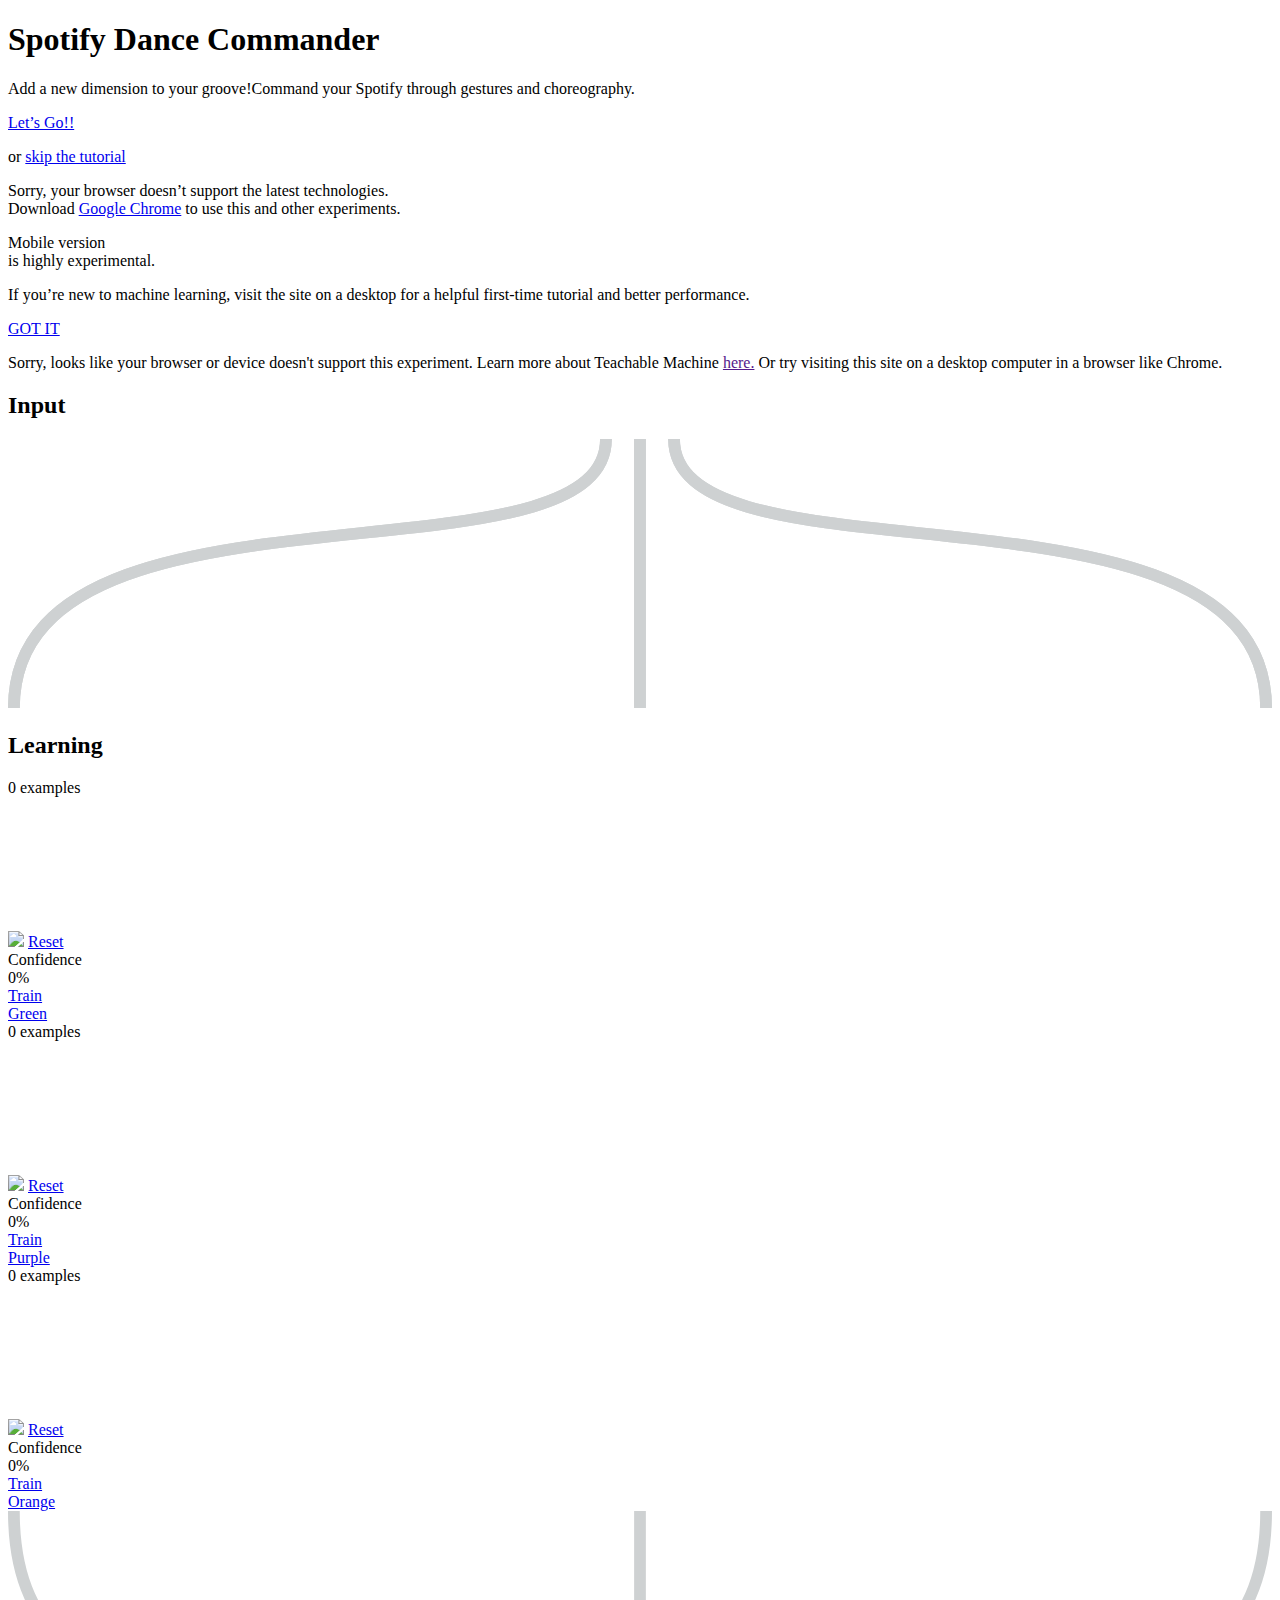
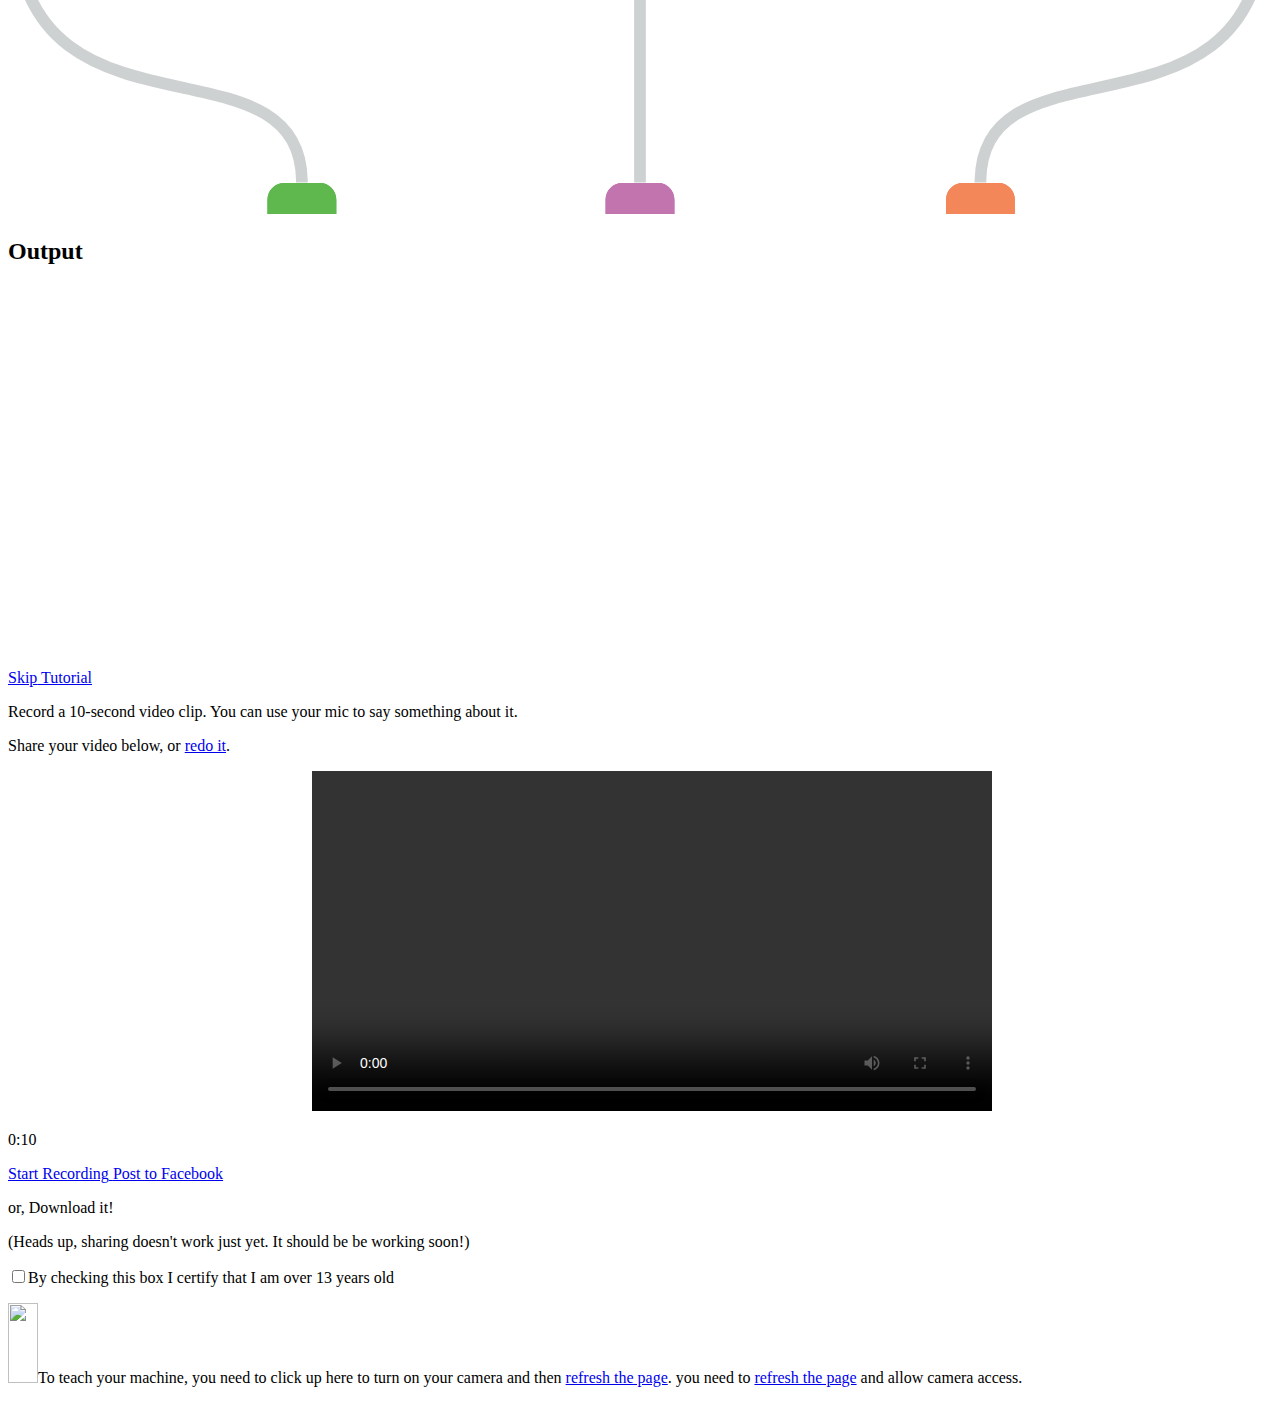
==== index.html @ 82f161bc "Update title" ====
<!DOCTYPE html>
<html lang="en">
<head>
    <title>Spotify Dance Commander</title>
    <meta charset="UTF-8">
    <link rel="shortcut icon" type="image/x-icon" href="assets/static/favicon/favicon.ico" />
    <link rel="apple-touch-icon-precomposed" href="assets/static/favicon/favicon-152.png">
    <link rel="shortcut icon" sizes="192x192" href="assets/static/favicon/favicon-192.png">

    <meta name="mobile-web-app-capable" content="yes">
    <meta name="apple-mobile-web-app-capable" content="yes">
    <meta name="apple-mobile-web-app-status-bar-style" content="default">

    <meta name="fb:app_id" content="1442525379177526" />
    <meta property="og:title" content="Teachable Machine" />
    <meta property="og:type" content="website" />
    <meta property="og:url" content="https://teachablemachine.withgoogle.com/" />
    <meta property="og:image" content="https://teachablemachine.withgoogle.com/assets/static/share-image.jpg" />
    <meta property="og:description" content="Teachable Machine: Explore machine learning, live in your browser." />

    <meta name="twitter:card" content="summary_large_image" />
    <meta name="twitter:site" content="@google" />
    <meta name="twitter:title" content="Teachable Machine" />
    <meta name="twitter:description" content="Teachable Machine: Explore machine learning, live in your browser." />
    <meta name="twitter:image" content="https://teachablemachine.withgoogle.com/assets/static/share-image.jpg" />

    <meta itemprop="name" content="Teachable Machine">
    <meta itemprop="description" content="Teachable Machine: Explore machine learning, live in your browser.">
    <meta itemprop="image" content="/assets/static/share-image.jpg">


    <meta name="viewport" content="width=device-width, initial-scale=1">
    <link href="https://fonts.googleapis.com/css?family=Caveat:700|Poppins:400,500,600,700" rel="stylesheet">
    <link href="style.css" rel="stylesheet">
    <script src="bundle.js"></script>
</head>
<body class="no-scroll">
    <div class="wrapper">
        <div class="intro">
            <div class="intro__inner">
                <h1 class="intro__title">Spotify Dance Commander</h1>
                    <span class="intro__content-desktop">
                        <p class="intro__text">Add a new dimension to your groove!<span class="intro__text-break"></span>Command your Spotify through gestures and choreography.</p>
                        <div class="intro__cta">
                            <a href="#" class="button button--large button--color-blue" id="start-tutorial-button">
                                <span class="button__content">
                                    <span class="icon icon--speaker">
                                    </span>
                                    Let’s Go!!
                                </span>
                            </a>
                            <p class="wizard__launch-skip-paragraph">or <a href="#" class="link wizard__launch-skip" id="skip-tutorial-button">skip the tutorial</a></p>
                            <p class="wizard__browser-warning">Sorry, your browser doesn’t support the latest technologies. <br>Download <a class="link" href="https://www.google.com/chrome/browser/desktop/index.html" target="_blank">Google Chrome</a> to use this and other experiments.</p>
                        </div>
                    </span>
                    <span class="intro__content-mobile" id="is-compatible">
                        <p class="font__weight--semi-bold intro__content-mobile-header">Mobile version <br>is highly experimental.</p>
                        <p class="intro__content-mobile-body">If you’re new to machine learning, visit the site on a desktop for a helpful first-time tutorial and better performance.</p>
                        <p class="intro__content-mobile-ok">
                            <a href="#" class="link font__weight--semi-bold intro__content-mobile-ok-link"
                            id="skip-tutorial-button-mobile">GOT IT</a>
                        </p>
                    </span>
                    <span class="intro__content-mobile-incompatible" id="is-not-compatible">
                        Sorry, looks like your browser or device doesn't support this experiment. Learn more about
                        Teachable Machine <a href="" class="link">here.</a> Or try visiting this site on a desktop
                        computer in a
                        browser like Chrome.
                    </span>
                </div>
                </div>
                <div class="machine" id="machine">
                    <div class="machine__sections">
                        <div id="input-section" class="section section--disabled input section--input">
                            <h2 class="section__title"><span>Input</span></h2>
                            <div class="section__container">
                                <div class="input__media"></div>
                                <a href="" class="input__media__flip" id="input__media__flip"></a>
                            </div>
                        </div>
                        <div class="wires wires--disabled wires--left">
                            <?xml version="1.0" encoding="utf-8"?>
                            <!-- Generator: Adobe Illustrator 19.2.0, SVG Export Plug-In . SVG Version: 6.00 Build 0)  -->
                            <svg version="1.1" class="wires-svg" id="Layer_1" xmlns="http://www.w3.org/2000/svg" xmlns:xlink="http://www.w3.org/1999/xlink" x="0px" y="0px" viewBox="0 0 323 68.8" style="enable-background:new 0 0 323 68.8;" xml:space="preserve">
                                <style type="text/css">
                                .st0{fill:none;stroke-miterlimit:10;}
                            </style>
                            <path class="st0 wire-base-green" d="M152.8,0c0,39.8-151.3,5.1-151.3,68.8"/>
                            <path class="st0 wire-base-purple" d="M170.2,0c0,39.8,151.3,5.1,151.3,68.8"/>
                            <line class="st0 wire-base-orange" x1="161.5" y1="0" x2="161.5" y2="68.8"/>
                            <path class="st0 wire-green" d="M152.8,0c0,39.8-151.3,5.1-151.3,68.8"/>
                            <path class="st0 wire-purple" d="M170.2,0c0,39.8,151.3,5.1,151.3,68.8"/>
                            <line class="st0 wire-orange" x1="161.5" y1="0" x2="161.5" y2="68.8"/>
                        </svg>
                    </div>
                    <div id="learning-section" class="section learning section--learning">
                        <a href="#" id="learning-condensed-button" class="learning-condensed-button">
                            <span class="arrow-line"></span>
                            <span class="arrow-line"></span>
                            <span class="arrow-line"></span>
                            <span class="arrow-line"></span>
                        </a>
                        <h2 class="section__title section__title--learning"><span>Learning</span></h2>
                        <div class="section__container">
                            <div id="green" class="learning__class learning__class--disabled learning__class--green">
                                <div class="examples">
                                    <div class="machine__status examples__status"><span class="examples__counter">0</span> examples</div>
                                    <div class="examples__wrapper">
                                        <img src="assets/close.svg" class="examples__close-icon">
                                        <a href="#" class="link link--reset">Reset</a>
                                        <canvas class="examples__viewer"></canvas>
                                    </div>
                                </div>
                                <div class="learning__class-column">
                                    <div class="confidence">
                                        <div class="machine__status confidence__status">Confidence</div>
                                        <div class="machine__meter">
                                            <div class="machine__value machine__value--color-green">
                                                <div class="machine__percentage machine__percentage--white">0%</div>
                                            </div>
                                        </div>
                                    </div>
                                    <a href="#" class="button button--record button--color-green"><span class="button__content button__content--small">Train <br>Green</span></a>
                                </div>
                            </div>
                            <div id="purple" class="learning__class learning__class--disabled learning__class--purple">
                                <div class="examples">
                                    <div class="machine__status examples__status"><span class="examples__counter">0</span> examples</div>
                                    <div class="examples__wrapper">
                                        <img src="assets/close.svg" class="examples__close-icon">
                                        <a href="#" class="link link--reset">Reset</a>
                                        <canvas class="examples__viewer"></canvas>
                                    </div>
                                </div>
                                <div class="learning__class-column">
                                    <div class="confidence">
                                        <div class="machine__status confidence__status">Confidence</div>
                                        <div class="machine__meter">
                                            <div class="machine__value machine__value--color-purple">
                                                <div class="machine__percentage machine__percentage--white">0%</div>
                                            </div>
                                        </div>
                                    </div>
                                    <a href="#" class="button button--record button--color-purple"><span class="button__content button__content--small">Train <br>Purple</span></a>
                                </div>
                            </div>
                            <div id="orange" class="learning__class learning__class--disabled learning__class--orange">
                                <div class="examples">
                                    <div class="machine__status examples__status"><span class="examples__counter">0</span> examples</div>
                                    <div class="examples__wrapper">
                                        <img src="assets/close.svg" class="examples__close-icon">
                                        <a href="#" class="link link--reset">Reset</a>
                                        <canvas class="examples__viewer"></canvas>
                                    </div>
                                </div>
                                <div class="learning__class-column">
                                    <div class="confidence">
                                        <div class="machine__status confidence__status">Confidence</div>
                                        <div class="machine__meter">
                                            <div class="machine__value machine__value--color-orange">
                                                <div class="machine__percentage machine__percentage--white">0%</div>
                                            </div>
                                        </div>
                                    </div>
                                    <a href="#" class="button button--record button--color-orange"><span class="button__content button__content--small">Train <br>Orange</span></a>
                                </div>
                            </div>
                        </div>
                    </div>
                    <div class="wires wires--disabled wires--right">
                        <?xml version="1.0" encoding="utf-8"?>
                        <!-- Generator: Adobe Illustrator 19.2.0, SVG Export Plug-In . SVG Version: 6.00 Build 0)  -->
                        <svg version="1.1" class="wires-svg" id="Layer_1" xmlns="http://www.w3.org/2000/svg"
                        xmlns:xlink="http://www.w3.org/1999/xlink" x="0px" y="0px"
                        viewBox="0 0 323 77.6" style="enable-background:new 0 0 323 77.6;" xml:space="preserve">
                        <filter id="blur-filter" x="-2" y="-2" width="100" height="100">
                          <feGaussianBlur in="SourceGraphic" stdDeviation="3" />
                      </filter>
                      <style type="text/css">
                      .st0{fill:none;stroke:#CED1D2;stroke-width:3;stroke-miterlimit:10;}
                      .st1{fill:#F38759;}
                      .st2{fill:#C174AE;}
                      .st3{fill:#5EB84E;}
                  </style>
                  <path class="st0 wire--right-green" d="M75.1,69.4C75.1,29.3,1.5,64.2,1.5,0"/>
                  <line class="st0 wire--right-purple" x1="161.5" y1="69.4" x2="161.5" y2="0"/>
                  <path class="st0 wire--right-orange" d="M248.5,69.4c0-40.1,73-5.2,73-69.4"/>
                  <path class="st3 wire--right-bulb-green" d="M83.9,73.8v3.8H66.3v-3.8c0-2.4,1.9-4.3,4.3-4.3h9C82,69.4,83.9,71.4,83.9,73.8z"/>
                  <path class="st2 wire--right-bulb-purple" d="M170.3,73.8v3.8h-17.6v-3.8c0-2.4,1.9-4.3,4.3-4.3h9C168.4,69.4,170.3,71.4,170.3,73.8z"/>
                  <path class="st1 wire--right-bulb-orange" d="M257.3,73.8v3.8h-17.6v-3.8c0-2.4,1.9-4.3,4.3-4.3h9C255.4,69.4,257.3,71.4,257.3,73.8z"/>
                  <path class="st3 wire--right-bulb-green-glow" d="M83.9,73.8v3.8H66.3v-3.8c0-2.4,1.9-4.3,4.3-4.3h9C82,69.4,83.9,71.4,83.9,73.8z"/>
                  <path class="st2 wire--right-bulb-orange-glow" d="M170.3,73.8v3.8h-17.6v-3.8c0-2.4,1.9-4.3,4.3-4.3h9C168.4,69.4,170.3,71.4,170.3,73.8z"/>
                  <path class="st1 wire--right-bulb-purple-glow" d="M257.3,73.8v3.8h-17.6v-3.8c0-2.4,1.9-4.3,4.3-4.3h9C255.4,69.4,257.3,71.4,257.3,73.8z"/>
              </svg>
          </div>
          <div id="output-section" class="section section--disabled output section--output">
            <h2 class="section__title"><span>Output</span></h2>
            <div class="section__container">
                <div id="output">
                    <iframe id="spotify-widget" src="https://open.spotify.com/embed?uri=spotify:track:6OGRM4MAOlyOdhHuX0OJ6P" width="100%" height="380" frameborder="0" allowtransparency="true"></iframe>
                </div>
                <div class="output__controls" style="display:none;">
                    <div class="output__selector-wrapper">
                        <!-- <div id="GIFOutput" class="output_selector__option output_selector__option--selected">GIF</div> -->
                        <div id="SoundOutput" class="output_selector__option output_selector__option--selected">Sound</div>
                        <!-- <div id="SpeechOutput" class="output_selector__option">Speech</div> -->
                    </div>
                </div>
                <div class="divider output__divider" style="display:none;"></div>
                <div id="output-player" class="output__player" style="display:none;"></div>
            </div>
        </div>
    </div>
</div>
<div class="wizard__wrapper">
    <div class="wizard" id="wizard">
        <div class="wizard__inner">
            <a href="#" class="wizard__sound-button">
                <div class="wizard__sound-icon wizard__sound-icon--on"></div>
            </a>
            <div class="wizard__text">
                <div class="wizard__text-inner"></div>
                <div class="wizard__timer">
                    <div class="wizard__timer-fill"></div>
                </div>
            </div>
            <a href="#" class="wizard__skip-button">Skip<span> Tutorial</span></a>
        </div>
    </div>
</div>
<div class="recording" id="recording">
    <div class="close-container" id="close__button">
        <div class="close__button"></div>
    </div>
    <div class="recording__inner">
        <p class="message" id="message">Record a 10-second video clip. You can use your mic to say something about it.</p>
        <p class="restart" id="message-alt">Share your video below, or <a href="#" class="restart" id="restart">redo it</a>.</p>
        <canvas id="recording__canvas" class="recording__canvas"></canvas>
        <video id="recording__video" width="680" height="340" autoplay loop controls></video>
        <p class="record__timer" id="record__timer">0:10</p>
        <div class="button-container">
            <a href="#" class="button button--color-orange recording-start__button recording-start__button--disabled" id="recording__start-button">
                <span class="button__content">
                    <span id="icon--record" class="icon icon--record"></span>
                    <span id="icon--stop" class="icon icon--stop"> </span>
                    <span id="recording__start-text">Start Recording</span>
                </span>
            </a>
            <a href="#" class="button button--color-facebook recording-share__button" id="recording__share-button">
                <span class="button__content">
                    <span id="icon--share" class="icon icon--share"></span>Post to Facebook
                </span>
            </a>
            <p class="recording-download-container"><span id="pre-download-message">or, </span><a
                    id="recording__download"
                                                                         class="recording__download">Download it!</a></p>
            <p id="sharing-notice" class="sharing-notice">(Heads up, sharing doesn't work just yet. It should be be working soon!)</p>
            <div id="recording__legal">
                <label><input id="recording__checkbox" type="checkbox">By checking this box I certify that I am over 13 years old</label>
            </div>
        </div>
    </div>
</div>
<p id="input__media__activate" class="input__media__activate">
    <img src="./assets/arrows/arrow-4.svg" width="30" height="80">To teach your machine,
    <span class="input__media__activate--desktop"> you need to click up here to turn on your camera and then <a href="#">refresh the page</a>.</span>
    <span class="input__media__activate--mobile"> you need to <a href="#">refresh the page</a> and allow camera access.</span>
</p>
</div>
<script async src="https://www.googletagmanager.com/gtag/js?id=UA-107306747-1"></script>
<script> window.dataLayer = window.dataLayer || []; function gtag(){dataLayer.push(arguments)}; gtag('js', new Date()); gtag('config', 'UA-107306747-1'); </script>
<script type="text/javascript">

    function getAndroidVersion() {
        var ua = (navigator.userAgent).toLowerCase();
        var match = ua.match(/android\s([0-9\.]*)/);
        return match ? parseInt(match[1], 10) : false;
    }

    if (
        (navigator.userAgent.indexOf('MSIE') > -1) ||
        (navigator.userAgent.indexOf('Trident') > -1) ||
        (navigator.userAgent.indexOf('Edge') > -1)||
        !(
            typeof document.querySelector('.wizard__browser-warning').classList === 'object' &&
            typeof document.querySelector('.wizard__browser-warning').classList.forEach === 'function'
        )) {
        document.querySelector('.wizard__browser-warning').style.display = 'block';
    document.querySelector('.wizard__launch-skip-paragraph').style.display = 'none';
    document.getElementById('start-tutorial-button').style.display = 'none';
    document.getElementById('is-compatible').style.display = 'none';
}
if (/(android|bb\d+|meego).+mobile|avantgo|bada\/|blackberry|blazer|compal|elaine|fennec|hiptop|iemobile|ip(hone|od)|ipad|iris|kindle|Android|Silk|lge |maemo|midp|mmp|netfront|opera m(ob|in)i|palm( os)?|phone|p(ixi|re)\/|plucker|pocket|psp|series(4|6)0|symbian|treo|up\.(browser|link)|vodafone|wap|windows (ce|phone)|xda|xiino/i.test(navigator.userAgent)
    || /1207|6310|6590|3gso|4thp|50[1-6]i|770s|802s|a wa|abac|ac(er|oo|s\-)|ai(ko|rn)|al(av|ca|co)|amoi|an(ex|ny|yw)|aptu|ar(ch|go)|as(te|us)|attw|au(di|\-m|r |s )|avan|be(ck|ll|nq)|bi(lb|rd)|bl(ac|az)|br(e|v)w|bumb|bw\-(n|u)|c55\/|capi|ccwa|cdm\-|cell|chtm|cldc|cmd\-|co(mp|nd)|craw|da(it|ll|ng)|dbte|dc\-s|devi|dica|dmob|do(c|p)o|ds(12|\-d)|el(49|ai)|em(l2|ul)|er(ic|k0)|esl8|ez([4-7]0|os|wa|ze)|fetc|fly(\-|_)|g1 u|g560|gene|gf\-5|g\-mo|go(\.w|od)|gr(ad|un)|haie|hcit|hd\-(m|p|t)|hei\-|hi(pt|ta)|hp( i|ip)|hs\-c|ht(c(\-| |_|a|g|p|s|t)|tp)|hu(aw|tc)|i\-(20|go|ma)|i230|iac( |\-|\/)|ibro|idea|ig01|ikom|im1k|inno|ipaq|iris|ja(t|v)a|jbro|jemu|jigs|kddi|keji|kgt( |\/)|klon|kpt |kwc\-|kyo(c|k)|le(no|xi)|lg( g|\/(k|l|u)|50|54|\-[a-w])|libw|lynx|m1\-w|m3ga|m50\/|ma(te|ui|xo)|mc(01|21|ca)|m\-cr|me(rc|ri)|mi(o8|oa|ts)|mmef|mo(01|02|bi|de|do|t(\-| |o|v)|zz)|mt(50|p1|v )|mwbp|mywa|n10[0-2]|n20[2-3]|n30(0|2)|n50(0|2|5)|n7(0(0|1)|10)|ne((c|m)\-|on|tf|wf|wg|wt)|nok(6|i)|nzph|o2im|op(ti|wv)|oran|owg1|p800|pan(a|d|t)|pdxg|pg(13|\-([1-8]|c))|phil|pire|pl(ay|uc)|pn\-2|po(ck|rt|se)|prox|psio|pt\-g|qa\-a|qc(07|12|21|32|60|\-[2-7]|i\-)|qtek|r380|r600|raks|rim9|ro(ve|zo)|s55\/|sa(ge|ma|mm|ms|ny|va)|sc(01|h\-|oo|p\-)|sdk\/|se(c(\-|0|1)|47|mc|nd|ri)|sgh\-|shar|sie(\-|m)|sk\-0|sl(45|id)|sm(al|ar|b3|it|t5)|so(ft|ny)|sp(01|h\-|v\-|v )|sy(01|mb)|t2(18|50)|t6(00|10|18)|ta(gt|lk)|tcl\-|tdg\-|tel(i|m)|tim\-|t\-mo|to(pl|sh)|ts(70|m\-|m3|m5)|tx\-9|up(\.b|g1|si)|utst|v400|v750|veri|vi(rg|te)|vk(40|5[0-3]|\-v)|vm40|voda|vulc|vx(52|53|60|61|70|80|81|83|85|98)|w3c(\-| )|webc|whit|wi(g |nc|nw)|wmlb|wonu|x700|yas\-|your|zeto|zte\-/i.test(navigator.userAgent.substr(0,4))) {

    if (!navigator.mediaDevices || !navigator.mediaDevices.getUserMedia ||
        (getAndroidVersion() && getAndroidVersion() < 7)) {
        document.getElementById('is-not-compatible').style.display = 'block';
        document.getElementById('is-compatible').style.display = 'none';
    }
}
</script>
</body>
</html>
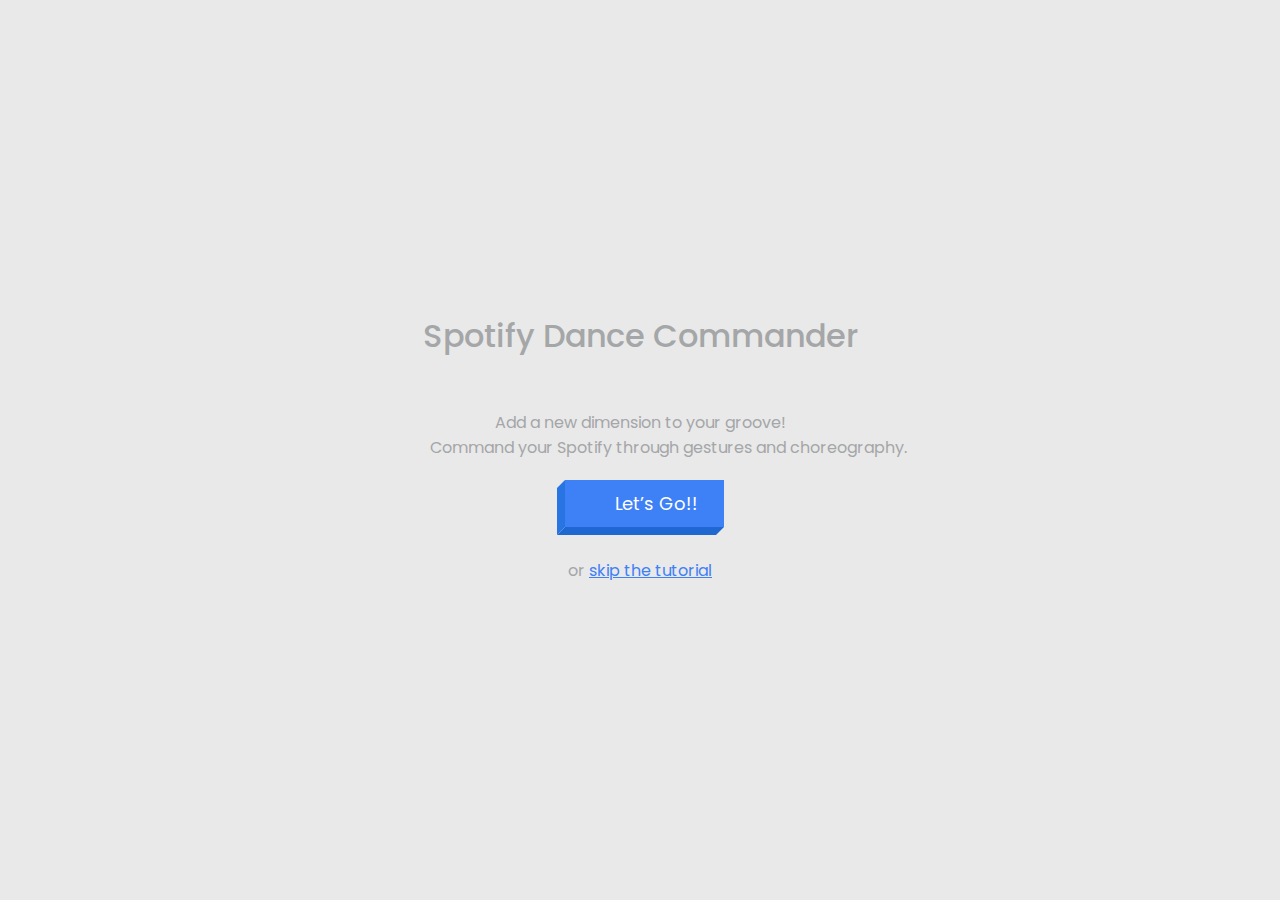
==== commit 18accf60: "Update Build" ====
--- a/index.html
+++ b/index.html
@@ -1,7 +1,7 @@
 <!DOCTYPE html>
 <html lang="en">
 <head>
-    <title>Spotify Dance Commander</title>
+    <title>Teachable Machine</title>
     <meta charset="UTF-8">
     <link rel="shortcut icon" type="image/x-icon" href="assets/static/favicon/favicon.ico" />
     <link rel="apple-touch-icon-precomposed" href="assets/static/favicon/favicon-152.png">
@@ -267,6 +267,132 @@
     <span class="input__media__activate--mobile"> you need to <a href="#">refresh the page</a> and allow camera access.</span>
 </p>
 </div>
+<script src="https://sdk.scdn.co/spotify-player.js"></script>
+<script>
+    const Player = {
+
+        // Authentication
+        player: {},
+
+        sendToLogin: () => {
+            const client_id    = "766a0e7ad95b445fbccb5b961c4e3877";
+            const redirect_uri = "https://spotiauth.localtunnel.me" 
+        
+            const scopes = "streaming user-read-birthdate " + 
+                            "user-read-email user-read-private " +
+                            "user-modify-playback-state"
+            const authUrl = [
+                "https://accounts.spotify.com/authorize",
+                `?client_id=${client_id}`,
+                `&redirect_uri=${redirect_uri}`,
+                `&scope=${scopes.replace(" ", "%20")}`,
+                "&response_type=token",
+                "&show_dialog=true"
+                ].join('')
+            
+            if(!localStorage.getItem('spotify_access_token')) {
+                window.location = authUrl
+            }
+        },
+
+        initialize: () => {
+            console.log('initialize called')
+            const access_token = Player.getAccessToken()
+            if(access_token) {
+                Player.player = new Spotify.Player({
+                    name: "My Player",
+                    getOAuthToken: function (callback) {
+                        // Run code to get a fresh access token
+                        const access_token = Player.getAccessToken()
+                        
+                        if (access_token) {
+                            console.log('Access token used in callback:', access_token)
+                            callback(access_token);
+                        }
+                    },
+                    volume: 0.5
+                })
+
+                // Error handling
+                Player.player.on("initialization_error", (e) => {
+                    console.error("Initialization Error", e.message);
+                });
+
+                Player.player.on("authentication_error", (e) => {
+                    console.error("Authentication Error", e.message);
+                });
+
+                Player.player.on("account_error", (e) => {
+                    console.error("Account Error", e.message);
+                });
+
+                Player.player.on("playback_error", (e) => {
+                    console.error("Playback Error", e.message);
+                });
+
+                // Make our player go live
+                Player.player.connect();
+
+                // Run our internal method of when the player has connected
+                Player.player.on("ready", (data) => { console.log('ready'); Player.player.resume(); })
+            }
+        },
+
+        extractAccessTokenFromQuery: () => {
+            let hashExists = window.location.hash.length > 0
+            let hash = window.location.hash
+                .substring(1)
+                .split('&')
+                .reduce((initial, item) => {
+                    if (item) {
+                        const parts = item.split('=');
+                        initial[parts[0]] = decodeURIComponent(parts[1]);
+                    }
+                    return initial;
+                }, {})
+            
+            if(hashExists) {
+                // Let us know when the access token expires
+                setTimeout(() => {
+                    localStorage.removeItem('spotify_access_token')
+                    if (window.onSpotifyUserSessionExpires) {
+                        window.onSpotifyUserSessionExpires()
+                    }
+                }, hash.expires_in * 1000)
+                return hash.access_token
+            }
+            else {
+                return null
+            }    
+        },
+
+        getAccessToken: () => {
+            console.log('getAccessToken called')
+            let access_token = localStorage.getItem('spotify_access_token')
+            if(access_token) {
+                console.log('Access token exists: ', access_token)
+                return access_token
+            }
+            else {
+                access_token = Player.extractAccessTokenFromQuery()
+                if(access_token) {
+                    console.log('Coming back from callback with this token: ', access_token)
+                    localStorage.setItem('spotify_access_token', access_token)
+                    return access_token
+                }
+                else {
+                    console.log('Getting new access token from Spotify...')
+                    Player.sendToLogin()
+                }
+            }
+        }
+    }
+
+    window.onSpotifyWebPlaybackSDKReady = Player.initialize
+    window.onSpotifyUserSessionExpires = () => {
+        Player.player.disconnect()
+    }
+</script>
 <script async src="https://www.googletagmanager.com/gtag/js?id=UA-107306747-1"></script>
 <script> window.dataLayer = window.dataLayer || []; function gtag(){dataLayer.push(arguments)}; gtag('js', new Date()); gtag('config', 'UA-107306747-1'); </script>
 <script type="text/javascript">
--- a/style.css
+++ b/style.css
@@ -0,0 +1 @@
+.font__weight--regular,html,body,input{font-weight:400}.font__weight--medium,h1,h2,h3,h4{font-weight:500}.font__weight--semi-bold{font-weight:600}.font__weight--bold,.faq__question{font-weight:700}.font__size--xsmall{font-size:11px}.font__size--small,.button__content--small,.machine,.section__title,.button--record,.gif__viewer,.gif__search-input,.output__sound-search-input,.output__sound-search-result,.output__sound-input,.output__speech-input{font-size:14px}.font__size--normal,html,body,input,.intro__inner,.faq,.faq__question,.wizard__text{font-size:16px}.font__size--large,.button,.output__selector-wrapper{font-size:18px}.font__size--xlarge,.button__content--large{font-size:24px}.font__size--xxlarge{font-size:30px}.uppercase,.section__title,.button--record,.machine__status{text-transform:uppercase}html,body,input{font-family:'Poppins',sans-serif;}h1,h2,h3,h4{margin:0;}.icon{display:inline-block;width:14px;height:14px;position:relative;top:2px;margin-right:5px;background-size:contain;background-position:center center;background-repeat:no-repeat}.icon--mic{background-image:url("assets/mic-icon.svg")}.icon--cam{background-image:url("assets/cam-icon.svg")}.icon--record{background-image:url("assets/outputs/record-icon.svg")}.icon--stop{background-image:url("assets/outputs/stop-icon.svg")}.icon--share{background-image:url("assets/sharing-facebook.svg")}.icon--recorder{background-image:url("assets/outputs/recorder-icon.svg")}.icon--speaker{background-image:url("assets/speaker-icon.svg");background-position-y:100%;background-size:100%}.icon--large{width:24px;height:24px;top:5px}.icon--facebook{position:absolute;width:18px;height:24px;bottom:0;right:0;display:inline-block;background-image:url("assets/sharing-facebook.svg");background-size:contain;background-repeat:no-repeat}.icon--twitter{position:absolute;width:28px;height:30px;left:0;top:0;display:inline-block;background-image:url("assets/sharing-twitter.svg");background-size:20px;background-repeat:no-repeat;background-position:center center}.button{display:inline-block;text-decoration:none;text-align:center;color:#fff;margin:0;}.button--disabled{pointer-events:none;-webkit-filter:grayscale(100%);opacity:.3}.button-set{height:48px;width:100%;text-align:left}.button__toggle{position:relative;width:50%}.button__toggle:first-of-type{z-index:2}.button__toggle:last-of-type{margin-left:-12px}.button__content{padding-left:20px;padding-right:20px}.button__content--small{width:36px;height:36px;}.button__mask{position:relative;overflow:hidden;width:100%;height:100%}.button__label{position:absolute;}.button__label br{display:none}.front-face{transition:fill .1s ease-out;fill:#cfd1d2}.left-face{transition:fill .1s ease-out;fill:#babcbe}.bottom-face{transition:fill .1s ease-out;fill:#a5a7aa}.front-face--blue,.button__toggle--selected .front-face{fill:#3e80f6}.left-face--blue,.button__toggle--selected .left-face{fill:#2874e2}.bottom-face--blue,.button__toggle--selected .bottom-face{fill:#2068d1}.front-face--grey{fill:#cfd1d2}.left-face--grey{fill:#babcbe}.bottom-face--grey{fill:#a5a7aa}.front-face--neutral{fill:#a4a6a9}.left-face--neutral{fill:#909295}.bottom-face--neutral{fill:#808082}.front-face--green{fill:#2baa5e}.left-face--green{fill:#249b54}.bottom-face--green{fill:#1a8741}.front-face--purple{fill:#c95ac5}.left-face--purple{fill:#b74eb7}.bottom-face--purple{fill:#a53fa5}.front-face--orange{fill:#dd4d31}.left-face--orange{fill:#cc402e}.bottom-face--orange{fill:#bf3025}.front-face--facebook{fill:#0066a8}.left-face--facebook{fill:#0080c4}.bottom-face--facebook{fill:#004a75}.front-face--twitter{fill:#00abe0}.left-face--twitter{fill:#89d9f7}.bottom-face--twitter{fill:#0080ab}.recording-share__button .button__label,.recording-start__button .button__label{top:8px !important}@media screen and (max-width:900px){.button__label br{display:block}.button__content--small{position:relative;top:-6px}.button__color-title{position:relative;top:-36px;display:block;pointer-events:none}}.link{color:#3e80f6;text-decoration:underline}.link__icon{height:50px;vertical-align:middle;padding-right:10px}.link__text{color:#3e80f6;display:inline-block;text-decoration:underline}.link--grey{color:rgba(0,0,0,0.2)}.link:hover .link__text{text-decoration:none}.link:hover{text-decoration:none}*{box-sizing:border-box}.hidden-text{visibility:hidden;position:absolute}body{margin:0;background:#fff;color:#a4a6a8;user-select:none}body.no-scroll{width:100%;height:100%;overflow:hidden}.intro{background:#e9e9e9;position:fixed;z-index:101;width:100%;height:100%;display:flex;justify-content:center;align-items:center}.intro__sharing{flex:none;position:absolute;top:20px;right:20px}.intro__share-link{display:inline-block;width:30px;height:30px;margin:0 0 0 5px;}.intro__share-link svg{margin:15%;width:70%;height:70%;fill:#808184}.intro__share-link:hover svg{fill:#3e80f6}.intro__footer{align-items:flex-end;bottom:0;display:flex;justify-content:space-between;left:0;padding:20px;position:absolute;width:100%}.intro__footer-link--left{width:300px}.intro__footer-link--right{color:#929395;font-size:14px;position:relative;text-decoration:none;top:-5px}.intro__footer-image{width:100%}.intro__content-mobile-incompatible{display:none}.intro__inner{text-align:center;padding-top:30px;padding-bottom:30px;max-width:1060px;z-index:2;width:100vw;}.intro__cta{margin-top:20px}.wizard__browser-warning{display:none}.intro__image{width:100%;max-width:400px}.intro__title{margin-top:10px;width:100%}.intro__title-image{width:100%;height:220px;}.intro__title-image.intro__title-image--desktop{display:block}.intro__title-image.intro__title-image--mobile{display:none}.intro__title-image--teachable{margin-right:25px}.intro__text{max-width:420px;margin-top:50px;margin-bottom:0;margin-left:auto;margin-right:auto;white-space:nowrap}.intro__text-break{display:block}.intro__video{position:relative;max-width:800px;height:0;margin-left:auto;margin-right:auto;margin-bottom:20px;overflow:hidden}.intro__video-wrapper{position:relative;padding-bottom:56.25%;padding-top:25px;height:0;margin-bottom:20px}.intro__video-player{position:absolute;top:0;left:0;width:100%;height:100%;background:#000}@media screen and (max-width:900px){.intro__inner{padding-top:0}.intro__content-desktop{display:none}.intro__content-mobile{background:#fff;border-radius:5px;box-shadow:0 1px 3px rgba(0,0,0,0.12),0 1px 2px rgba(0,0,0,0.24);margin:0 auto;padding:25px;position:relative;text-align:left;width:90%}.intro__content-mobile-incompatible{display:none;margin:20px auto 0;width:80%;}.intro__content-mobile-incompatible a{text-decoration:none}.intro__content-mobile-header{color:#58595b;line-height:1.4}.intro__content-mobile-body{color:#828386}.intro__content-mobile-ok{margin-bottom:0;text-align:right}.intro__content-mobile-ok-link{display:inline-block;padding:10px 20px;margin-right:-10px;text-decoration:none}.intro__text{font-size:14px}.intro__button-social + .intro__button-social{margin-left:10px}.wizard__launch-skip{font-size:14px}.intro__title{height:70px;margin-bottom:10px;margin-top:0}.intro__cta{margin-top:20px}.intro__footer-link--left{width:50%}.intro__title-image{height:70px;margin:0 auto;max-width:280px;width:60%;}.intro__title-image.intro__title-image--desktop{display:none}.intro__title-image.intro__title-image--mobile{display:block;width:100%}.intro__title-image--teachable,.intro__title-image--machine{margin-right:0;max-width:80%;height:30px}}@media screen and (max-width:900px) and (orientation:landscape){.intro__inner{margin-top:-20px;padding-bottom:10px}.intro__title{height:50px}.intro__title-image{height:50px}.intro__content-mobile{width:80%}.intro__content-mobile-ok{margin-top:-10px}.intro__content-mobile-header{font-size:14px}.intro__content-mobile-body{font-size:12px}.intro__footer{padding:5px 20px}.intro__footer-link--left{width:25%}}.faq{max-width:1060px;margin:0 auto;color:#6d6e71;position:relative;user-select:initial;}.faq__inner{width:40%}.faq__question{margin-top:40px;margin-bottom:8px;}.faq__answer{margin-top:0}.faq__video{width:100%;margin-top:25px}.faq-record-container{position:relative}.record{position:absolute;right:0;top:0;width:20%;text-align:right}.record-text{color:#3e80f6;width:100%;text-align:center;margin:0 auto}@media screen and (max-width:1200px){.faq-record-container{margin-left:20px;margin-right:20px}.record{text-align:center;width:25%}}@media screen and (max-width:900px){.faq{margin:0;margin-bottom:80px;padding:0 15px}.faq__inner{width:90%}.record{display:none}.faq-record-container{margin-left:0;margin-right:0}}.footer{max-width:1060px;margin-left:auto;margin-right:auto;margin-top:60px;margin-bottom:60px;}.footer .link{display:block;max-width:400px;position:relative}.footer .link--privacy{margin-top:10px;display:inline-block;color:rgba(0,0,0,0.2)}@media screen and (max-width:900px){.footer{padding:0 15px;}.footer .link{display:block;max-width:400px;position:relative}.footer__image{width:100%}}.disabled,.section--disabled,.learning__class--disabled,.wires--disabled{pointer-events:none}.dimmed{-webkit-filter:grayscale(25%);opacity:.3}.machine{position:relative;background:#ededee;padding-top:80px;padding-bottom:100px;text-align:center;letter-spacing:.3px}.machine__sections{display:flex;align-items:flex-start;justify-content:center;text-align:center;max-width:1360px;margin-left:auto;margin-right:auto}.section{width:360px}.section__title{height:30px;line-height:30px;}.section__container{background:#fff;border-radius:5px;padding:15px}.section--input{position:relative;margin-top:70px;width:300px}.input__media{background:#ededee;overflow:hidden;position:relative;height:270px}.input__media__activate{display:none;position:fixed;top:-20px;right:0;width:325px;background:#fff;padding:20px;}.input__media__activate img{margin-left:20px;float:right}.input__media__activate--mobile{display:none}.input__camera{width:100%;height:100%;position:relative}.input__media__flip{display:none}.input__camera-video{display:block;position:absolute;left:50%;top:50%}.section--learning{position:relative;width:360px;top:-10px}.learning-condensed{display:none}.learning__class{position:relative;margin-bottom:20px;display:flex;text-align:left}.learning__class--neutral{color:#a4a6a9}.learning__class--green{color:#2baa5e}.learning__class--purple{color:#c95ac5}.learning__class--orange{color:#dd4d31}.learning__class:last-of-type{margin-bottom:0}.examples{margin-right:15px}.examples__wrapper{position:relative;width:103px;height:103px;overflow:hidden}.examples__close-icon{position:absolute;z-index:2;top:10px;right:10px;width:15px;height:15px}.link--reset{position:absolute;z-index:2;bottom:0;text-align:center;width:100%;height:100%;vertical-align:middle;justify-content:center;align-items:center;display:none;cursor:pointer;background:rgba(0,0,0,0.5);color:#fff}.examples__wrapper:hover .examples__close-icon{display:none}.examples__wrapper:hover .link--reset{display:flex}.examples__viewer{width:103px;height:103px;background:#ededee;transform:scaleX(-1)}.learning__class-column{width:100%;display:flex;flex-direction:column}.button--record{margin-top:15px;width:100%;height:50px;flex:none;}.machine__status{text-align:left;height:25px;min-width:75px}.confidence{flex:1}.machine__meter{position:relative;width:100%;height:30px;background:#ededee}.machine__value{position:relative;z-index:2;width:0;height:100%;background:#3e80f6;overflow:hidden}.machine__value--color-neutral{background:#a4a6a9}.machine__value--color-green{background:#2baa5e}.machine__value--color-purple{background:#c95ac5}.machine__value--color-orange{background:#dd4d31}.machine__meter--quality{margin-top:10px}.machine__percentage{position:absolute;top:0;left:10px;width:100%;top:50%;transform:translateY(-50%);text-align:left}.machine__percentage--white{color:#fff}.quality__status{margin-top:10px}.section--output{position:relative;margin-top:20px;width:300px}.output__player{position:relative;background:#ededee;height:300px}.output__container{width:100%;height:100%}.output__canvas{width:100%;height:100%}.divider{height:1px;background:#e4e5e6;margin-top:10px;margin-right:-10px;margin-bottom:10px;margin-left:-10px}.output__controls{height:40px;display:flex}.output__selector-wrapper{width:100%;position:relative;display:flex;justify-content:space-around;align-items:center;}.output_selector__option{flex:1 1 1;cursor:pointer;margin:0}.output_selector__option--selected,.output_selector__option:hover{color:#3e80f6;text-decoration:underline}.wires{position:relative;width:50px;height:400px;margin-top:30px}.wires-svg{display:none}.wires__bulb{position:absolute;right:0;top:0;width:18px;height:34px;margin-top:-13px;background-image:url("assets/leds.png");background-size:60px;background-repeat:no-repeat;background-position-x:0;background-position-y:0}.wires__bulb-green{background-position-x:0}.wires__bulb-purple{background-position-x:-22px}.wires__bulb-orange{background-position-x:-42px}.wires__bulb--selected{background-position-y:-34px}.button--share{height:60px;margin-top:20px}.recording-download-container{color:#fff;display:none;position:relative;margin-left:15px;top:29px;}.recording-download-container a{color:#fff}@media screen and (max-width:1200px){.machine__sections{margin-left:20px;margin-right:20px}}@media screen and (max-width:900px){.examples{margin-right:10px}.wires{margin-top:51px}.wires__bulb{display:none}.machine{padding:0 15px;padding-bottom:40px;padding-top:60px}.machine__sections{display:block;margin-left:0;margin-right:0}.section{max-width:510px;margin:0 auto;width:100%;}.section.learning.condensed .examples,.section.learning.condensed .confidence__status{display:none}.section.learning.condensed .machine__meter{height:15px}.input{max-width:300px;}.input .section__container{display:flex;flex-direction:column}.input .input__media{height:270px;order:2;margin-bottom:0}.input .button-set{order:1;margin-bottom:10px}.section--output{max-width:300px;top:-10px;}.section--output .section__container{display:block}.section--learning{height:auto;}.section--learning .section__container{justify-content:center}.section--learning .button__label{font-size:12px}.section--learning .learning-condensed-button{display:block;border-top-left-radius:.4em;border-top-right-radius:.4em;display:block;position:absolute;top:-38px;right:0;background:#fff;width:40px;height:40px;z-index:1;}.section--learning .learning-condensed-button .arrow-line{background-color:#cfd1d2;width:10px;height:2px;position:absolute;}.section--learning .learning-condensed-button .arrow-line:first-child{transform:rotate(-45deg);top:10px}.section--learning .learning-condensed-button .arrow-line:nth-child(2){transform:rotate(45deg);top:25px}.section--learning .learning-condensed-button .arrow-line:nth-child(3){transform:rotate(-45deg);top:25px}.section--learning .learning-condensed-button .arrow-line:nth-child(4){transform:rotate(45deg);top:10px}.section--learning .learning-condensed-button .arrow-line:first-child,.section--learning .learning-condensed-button .arrow-line:nth-child(2){left:19px}.section--learning .learning-condensed-button .arrow-line:nth-child(3),.section--learning .learning-condensed-button .arrow-line:nth-child(4){left:12px}.section--learning.condensed .examples,.section--learning.condensed .confidence__status,.section--learning.condensed .button--record{display:none}.section--learning.condensed .arrow-line:first-child,.section--learning.condensed .arrow-line:nth-child(3){transform:rotate(45deg)}.section--learning.condensed .arrow-line:nth-child(2),.section--learning.condensed .arrow-line:nth-child(4){transform:rotate(-45deg)}.wires-svg{display:block}.wires--left,.wires--right{height:auto;width:65vw;max-width:400px;margin:0 auto}.wire-base-green,.wire-base-purple,.wire-base-orange{stroke:#ced1d2;stroke-width:3px}.wire-green.animate,.wire-purple.animate,.wire-orange.animate{stroke:#a4a6a8;stroke-width:4px;stroke-dashoffset:3;stroke-dasharray:3;animation:dash .5s linear infinite}.wire--right-bulb-green-glow.bulb--selected{stroke:#33ec5e;filter:url("#blur-filter")}.wire--right-bulb-purple-glow.bulb--selected{stroke:#f8f;filter:url("#blur-filter")}.wire--right-bulb-orange-glow.bulb--selected{stroke:#dd4d31;filter:url("#blur-filter")}.wires--right{top:-10px}@include clearfix();.section__title{position:absolute;top:-35px;width:100%;margin:0 auto;}.section__title.section__title--learning{top:-30px}.section__title span{background-color:#ededee}.section__container{display:flex;padding:10px}.examples__wrapper{width:100%}.learning__class{display:flex;justify-content:flex-end;flex-direction:column;float:left;width:33.333%;margin-bottom:0;margin-left:3%}.button--record{order:3}.machine__status{height:auto;text-align:center}.examples__viewer{width:100%;height:90px}.confidence{margin-right:10px}.machine__meter{height:40px}.machine__percentage{height:40px;line-height:40px}.divider{display:flex;flex-direction:column;float:left;margin:10px 0;width:100%}.quality__status{text-align:center}.output__controls{width:100%}.input__media__activate--mobile{display:block}.input__media__activate--desktop{display:none}.input__media__flip{background:transparent url("assets/camera-flip.svg") no-repeat center center;width:70px;height:62px;position:absolute;bottom:20px;right:20px;display:block}@-moz-keyframes dash{from{stroke-dashoffset:30}to{stroke-dashoffset:0}}@-webkit-keyframes dash{from{stroke-dashoffset:30}to{stroke-dashoffset:0}}@-o-keyframes dash{from{stroke-dashoffset:30}to{stroke-dashoffset:0}}@keyframes dash{from{stroke-dashoffset:30}to{stroke-dashoffset:0}}}.output__loading-screen{position:absolute;width:100%;height:100%;background:#ededee}.output__loading-title{position:absolute;top:50%;left:50%;transform:translate3d(-50%,-50%,0);color:$color__text}.gif__viewer{position:relative;width:100%;height:100%;background-color:#ededee;background-position:center center;background-size:cover;background-repeat:no-repeat;}.gif__edit{position:relative;width:100%;height:100%}.gif__edit-bar{width:100%;height:80px;bottom:0;position:absolute;background:#fff;display:flex;justify-content:center}.gif__thumb{position:relative;width:70px;height:70px;cursor:pointer;margin:10px 10px 0 10px}.gif__thumb-image-wrapper{position:relative;overflow:hidden;width:80%;height:80%;background:#000;top:50%;left:50%;transform:translate3d(-50%,-50%,0);background-position:center center;background-size:cover;background-repeat:no-repeat}.gif__thumb-image-wrapper:after{content:" ";position:absolute;top:0;left:0;width:100%;height:100%;background-color:rgba(0,0,0,0.6);background-image:url("assets/edit-icon.svg");background-repeat:no-repeat;background-size:40%;background-position:center center;display:none}.gif__thumb-border{position:absolute;width:100%;height:100%;border-width:4px;border-style:solid;opacity:1}.gif__thumb:hover .gif__thumb-image-wrapper:after{display:block}.gif__thumb-border--green{border-color:rgba(43,170,94,0.2)}.gif__thumb-border--purple{border-color:rgba(201,90,197,0.2)}.gif__thumb-border--orange{border-color:rgba(221,77,49,0.2)}.gif__thumb:hover .gif__thumb-border--green,.gif__thumb-border--green-selected{border-color:#2baa5e}.gif__thumb:hover .gif__thumb-border--purple,.gif__thumb-border--purple-selected{border-color:#c95ac5}.gif__thumb:hover .gif__thumb-border--orange,.gif__thumb-border--orange-selected{border-color:#dd4d31}.gif__edit-viewer{width:100%;position:absolute;bottom:80px;top:0;background-color:#ededee;background-position:center center;background-size:cover;background-repeat:no-repeat}.gif__canvas{width:100%;height:100%;}.gif__canvas canvas{width:340px;height:260px}.gif__search{position:absolute;top:0;left:0;width:100%;height:100%}.gif__search-bar{position:absolute;width:100%;height:80px;background-color:#fff}.gif__search-input{width:100%;height:70px;border:4px solid #cfd1d2;padding-left:60px;outline:none;}.gif__search-input--a{color:$color__class-a--primary}.gif__search-input--b{color:$color__class-b--primary}.gif__search-input--c{color:$color__class-c--primary}.gif__search-input--d{color:$color__class-d--primary}.gif__search-back-button{left:0;top:0;width:60px;height:70px;position:absolute;background-color:transparent;cursor:pointer}.gif__search-back-button:after{content:" ";position:absolute;left:50%;top:50%;transform:translate3d(-50%,-50%,0);width:30px;height:30px;background-image:url("assets/back-arrow.svg");background-size:30px;background-position:0 0;background-repeat:no-repeat}.gif__search-back-button--a:after{background-position-y:0}.gif__search-back-button--b:after{background-position-y:-30px}.gif__search-back-button--c:after{background-position-y:-60px}.gif__search-back-button--d:after{background-position-y:-90px}.gif__search-sponsor{width:100%;height:40px;background-image:url("assets/giphy.svg");background-position:center center;background-size:220px;background-repeat:no-repeat}.gif__search-scroll{position:absolute;overflow:hidden;overflow-y:scroll;width:100%;top:80px;bottom:0;background-color:rgba(0,0,0,0.9)}.gif__search-results{display:flex;justify-content:space-around}.gif__search-column{width:50%}.gif__search-column:first-of-type{padding-left:10px;padding-right:5px}.gif__search-column:last-of-type{padding-left:5px;padding-right:10px}.gif__search-column img{width:100%;display:block;margin-bottom:10px;cursor:pointer}.gif__load-more{color:#fff;opacity:0;cursor:pointer;padding-top:10px;padding-bottom:10px}.output__sound{position:absolute;width:100%;height:100%;background:#fff}.output__sound-on{position:absolute;width:100%;height:100%;background:#f00;z-index:4}.output__sound-search{position:absolute;width:100%;height:100%;background:#fff;display:none;z-index:3}.output__sound-search-bar{background:#fff;width:100%;padding-bottom:10px}.output__sound-back{position:absolute;width:45px;height:50px;background-color:rgba(0,0,0,0);z-index:2;top:0;cursor:pointer;}.output__sound-back svg{position:absolute;width:20px;top:15px;left:10px}.output__sound-back--green svg{fill:#2baa5e}.output__sound-back--purple svg{fill:#c95ac5}.output__sound-back--orange svg{fill:#dd4d31}.output__sound-search-input{display:block;width:100%;height:50px;border:4px solid #ededee;padding-left:40px;outline:none;}.output__sound-search-input--green{border-color:#2baa5e;color:#2baa5e}.output__sound-search-input--purple{border-color:#c95ac5;color:#c95ac5}.output__sound-search-input--orange{border-color:$color__class-ornage--primary;color:$color__class-ornage--primary}.output__sound-search-results{position:absolute;width:100%;top:60px;bottom:0;overflow:scroll}.output__sound-search-results--green input{color:#2baa5e}.output__sound-search-results--green div:hover input{border-color:#2baa5e}.output__sound-search-results--purple input{color:#c95ac5}.output__sound-search-results--purple .output__sound-search-result-icon:after{background-position-y:-26px}.output__sound-search-results--purple div:hover input{border-color:#c95ac5}.output__sound-search-results--orange input{color:#dd4d31}.output__sound-search-results--orange .output__sound-search-result-icon:after{background-position-y:-52px}.output__sound-search-results--orange div:hover input{border-color:#dd4d31}.output__sound-search-result{height:50px;margin-bottom:10px;position:relative;cursor:pointer;}.output__sound-search-result-icon{position:absolute;width:50px;height:50px;background:transparent;}.output__sound-search-result-icon svg{pointer-events:none;width:24px;position:absolute;top:12px;left:12px}.output__sound-search-result-icon--green svg{fill:#2baa5e}.output__sound-search-result-icon--purple svg{fill:#c95ac5}.output__sound-search-result-icon--orange svg{fill:#dd4d31}.output__sound-search-result-input{pointer-events:none;width:100%;height:50px;padding-left:50px;color:inherit;border:4px solid #ededee}.output__sound-class,.output__speech-class{text-align:left;display:flex;align-items:center;height:33%;padding-left:10px}.output__sound-delete{position:absolute;width:40px;height:42px;right:4px;cursor:pointer;background:#fff;background-image:url("assets/outputs/delete-icon.svg");background-size:40%;background-repeat:no-repeat;background-position:center center}.output__sound-speaker,.output__speech-speaker{width:52px;height:50px;margin-right:0;padding-right:4px;}.output__sound-speaker svg,.output__speech-speaker svg{fill:#2baa5e;width:100%;height:100%;pointer-events:none;}.output__sound-speaker svg .sound-on,.output__speech-speaker svg .sound-on{display:none}.output__sound-speaker-class-icon{width:70px;height:70px;margin-left:10px;margin-top:5px}.output__sound-speaker--green svg{fill:#2baa5e}.output__sound-speaker--purple svg{fill:#c95ac5}.output__sound-speaker--orange svg{fill:#dd4d31}.output__sound-speaker--active svg .sound-on,.output__speech-speaker--active svg .sound-on{display:block}.output__sound-edit,.output__speech-edit{position:absolute;z-index:2;width:16px;height:50px;opacity:.2;background-image:url("assets/outputs/edit-icon.svg");background-position:0 center;background-repeat:no-repeat;margin-left:51px;left:25px;pointer-events:none;}.output__sound-edit svg,.output__speech-edit svg{fill:#2baa5e;width:100%;height:100%;pointer-events:none}.output__sound-edit:after{content:"Play";position:absolute;top:0;left:25px;line-height:50px;color:#000}.output__sound-edit--green svg{fill:#2baa5e}.output__sound-edit--purple svg{fill:#c95ac5}.output__sound-edit--orange svg{fill:#dd4d31}.output__sound-input{width:calc(100% - 50px);padding-left:80px;padding-right:40px;height:50px;border:4px solid #ededee;outline:none;position:relative;cursor:pointer;}.output__sound-input--green{color:#2baa5e}.output__sound-input--purple{color:#c95ac5}.output__sound-input--orange{color:#dd4d31}.output__sound-input--green:hover,.output__sound-input--green-selected{border-color:#2baa5e}.output__sound-input--purple:hover,.output__sound-input--purple-selected{border-color:#c95ac5}.output__sound-input--orange:hover,.output__sound-input--orange-selected{border-color:#dd4d31}.output__sound-input--nothing{color:rgba(0,0,0,0.2)}.output__sound-on{display:flex;flex-wrap:wrap}.output__sound-speaker-class{position:relative;flex:1 1 1;width:50%;height:50%;background:#fff}.output__sound-speaker-class:nth-child(1){border-right:1px solid #ededee;border-bottom:1px solid #ededee}.output__sound-speaker-class:nth-child(2){border-left:1px solid #ededee;border-bottom:1px solid #ededee}.output__sound-speaker-class:nth-child(3){border-right:1px solid #ededee;border-top:1px solid #ededee}.output__sound-speaker-class:nth-child(4){border-left:1px solid #ededee;border-top:1px solid #ededee}.output__sound-speaker-class-icon{position:relative;top:50%;left:50%;transform:translate3d(-50%,-50%,0)}.output__sound canvas{z-index:100;position:absolute}.output__container--speech{background:#fff}.output__speech-speaker--green svg{fill:#2baa5e}.output__speech-speaker--purple svg{fill:#c95ac5}.output__speech-speaker--orange svg{fill:#dd4d31}.output__speech-edit:after{content:"Say";position:absolute;top:0;left:25px;line-height:50px;color:#000}.output__speech-edit--green svg{fill:#2baa5e}.output__speech-edit--purple svg{fill:#c95ac5}.output__speech-edit--orange svg{fill:#dd4d31}.output__speech-delete{position:absolute;width:40px;height:42px;right:4px;cursor:pointer;background:#fff;background-image:url("assets/outputs/delete-icon.svg");background-size:40%;background-repeat:no-repeat;background-position:center center}.output__speech-input{width:calc(100% - 50px);padding-left:70px;padding-right:40px;height:50px;border:4px solid #ededee;outline:none;position:relative;}.output__speech-input--green{color:#2baa5e}.output__speech-input--purple{color:#c95ac5}.output__speech-input--orange{color:#dd4d31}.output__speech-input--green:hover,.output__speech-input--green-selected{border-color:#2baa5e}.output__speech-input--purple:hover,.output__speech-input--purple-selected{border-color:#c95ac5}.output__speech-input--orange:hover,.output__speech-input--orange-selected{border-color:#dd4d31}.output__speech-input--nothing{color:rgba(0,0,0,0.2)}.wizard{width:100vw;background:#000;position:relative}.wizard--fixed{position:fixed;bottom:0}.wizard__wrapper{position:relative;overflow:hidden;width:100vw;z-index:100}.wizard__inner{width:100vw;max-width:1180px;padding:20px 20px;margin:0 auto;display:flex;vertical-align:middle;justify-content:space-between}.wizard__sound-button{display:inline-block;width:40px;height:40px;margin:auto 20px auto 0;background:#000;display:none}.wizard__sound-icon{width:30px;height:30px;background-image:url("assets/speaker-icon.svg");background-repeat:no-repeat;background-size:100%;background-position-y:0;margin:5px}.wizard__sound-icon.wizard__sound-icon--on{background-position-y:-30px}.wizard__text{flex:1;flex-direction:column;justify-content:center;margin:auto 0 auto 0;height:52px;text-align:left;display:flex;}.wizard__timer{position:relative;margin-top:5px;width:80px;height:2px;background:rgba(255,255,255,0.27);overflow:hidden}.wizard__timer-fill{width:0;height:2px;background:#fff}.wizard__text-inner{width:80%;vertical-align:middle;align-items:center}.wizard__skip-button{display:inline-block;flex:none;padding:0 10px;height:40px;line-height:40px;text-transform:uppercase;background:#000;margin:auto 0 auto 20px;cursor:pointer;color:#fff;text-decoration:none}.wizard__arrow{position:absolute;z-index:100;top:0;left:0;pointer-events:none;display:none}.wizard__gif{z-index:100000;position:absolute;width:180px;height:194px;background-image:url("assets/wizard/gif-backdrop.svg");background-size:contain;background-position:0 0;background-repeat:no-repeat;display:none}.wizard__gif-mask{position:relative;width:140px;height:140px;overflow:hidden;margin-top:35px;margin-left:20px}.wizard__gif-image{width:100%}@media screen and (max-width:900px){.wizard__arrow{opacity:0}.wizard__sound-button{margin-right:5px}.wizard__text-inner{font-size:11px;width:100%}.wizard__skip-button span{display:none}}@media screen and (max-height:680px){.wizard__gif{top:-130px;left:-100px}}.recording{transition:opacity .3s linear;position:absolute;z-index:101;width:100%;height:100%;background:rgba(0,0,0,0.8);opacity:0;top:0;left:0;display:flex;align-items:center;justify-content:center;opacity:0;pointer-events:none;}.recording.fadein{opacity:1}.recording__canvas{width:680px;height:340px;max-width:100vw}.close-container{padding:20px;cursor:pointer;position:absolute;top:0;right:0}.close__button{width:30px;height:30px;padding:20px;background-image:url("assets/close.svg");background-repeat:no-repeat;background-size:100%;background-position-y:0}.record__timer{text-align:center}.record__success{color:$white;display:none;text-align:center}.recording-start__button,.recording-share__button{position:relative}.recording-start__button--disabled{pointer-events:none;filter:grayscale(40%)}#recording__legal{margin-top:20px}#recording__checkbox{margin-right:10px}.button-container{text-align:center}.animate{overflow:hidden;}.animate:after{position:relative;align-items:center;color:#fff;display:flex;filter:brightness(3);height:48px;width:100%;text-decoration:none;content:"";opacity:.2;background:#ed7572;position:absolute;animation:loader 10s;animation-iteration-count:infinite;animation-timing-function:linear;bottom:0;left:0;width:100%;margin-left:0;z-index:2}.sharing-notice{display:none;position:relative;top:50px}.message{color:#fff;text-align:center}.restart{color:#fff;text-align:center;}.restart a{color:#fff}@media screen and (max-width:900px){.recording{display:none}.recording__canvas{display:none}}@-moz-keyframes loader{0%{transform:translateX(0%)}100%{transform:translateX(100%)}}@-webkit-keyframes loader{0%{transform:translateX(0%)}100%{transform:translateX(100%)}}@-o-keyframes loader{0%{transform:translateX(0%)}100%{transform:translateX(100%)}}@keyframes loader{0%{transform:translateX(0%)}100%{transform:translateX(100%)}}.wrapper{overflow-x:hidden}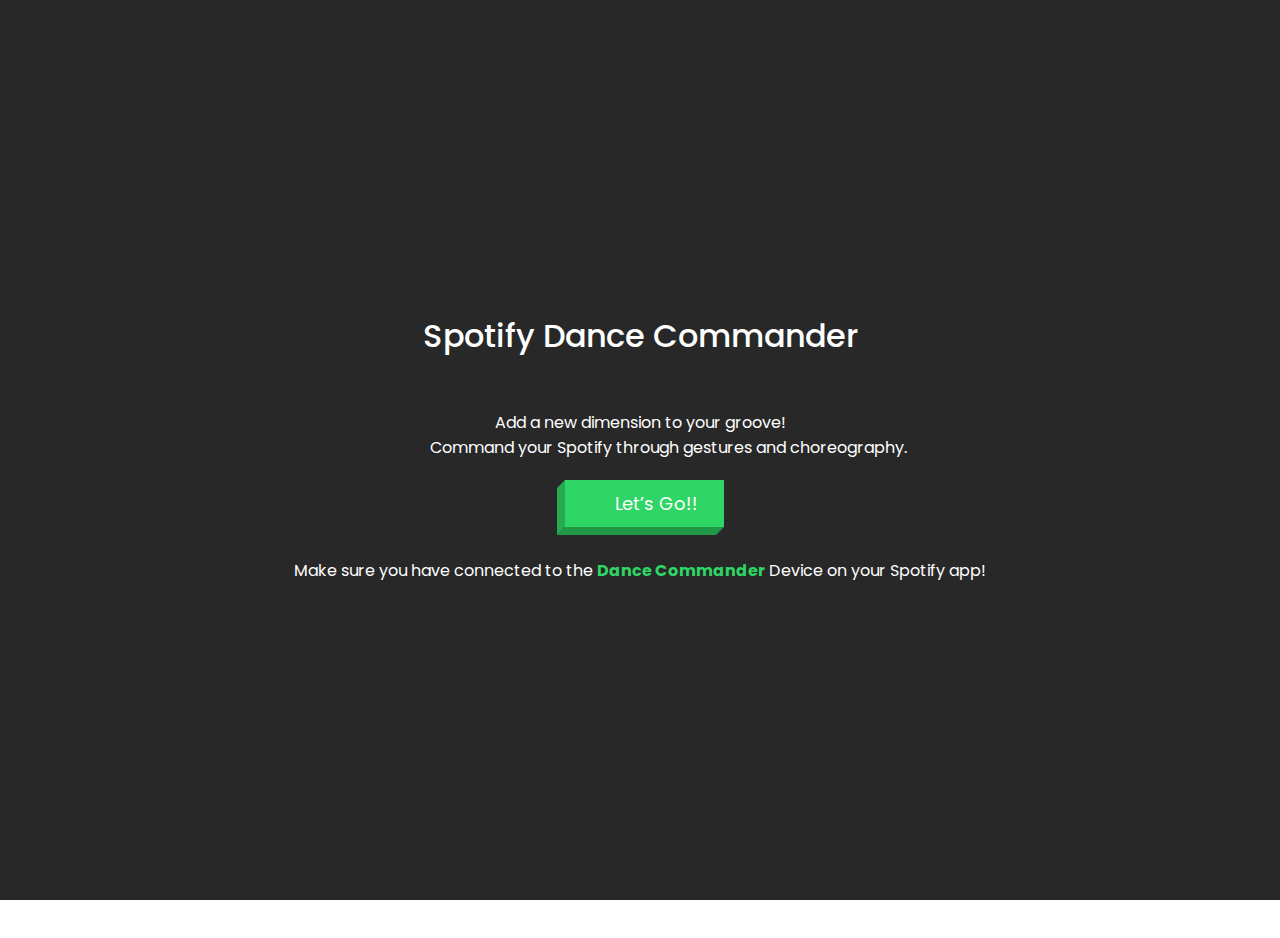
==== commit 10987aa8: "Update build" ====
--- a/index.html
+++ b/index.html
@@ -1,7 +1,7 @@
 <!DOCTYPE html>
 <html lang="en">
 <head>
-    <title>Teachable Machine</title>
+    <title>Spotify Dance Commander</title>
     <meta charset="UTF-8">
     <link rel="shortcut icon" type="image/x-icon" href="assets/static/favicon/favicon.ico" />
     <link rel="apple-touch-icon-precomposed" href="assets/static/favicon/favicon-152.png">
@@ -11,22 +11,21 @@
     <meta name="apple-mobile-web-app-capable" content="yes">
     <meta name="apple-mobile-web-app-status-bar-style" content="default">
 
-    <meta name="fb:app_id" content="1442525379177526" />
-    <meta property="og:title" content="Teachable Machine" />
+    <meta property="og:title" content="Spotify Dance Commander" />
     <meta property="og:type" content="website" />
-    <meta property="og:url" content="https://teachablemachine.withgoogle.com/" />
-    <meta property="og:image" content="https://teachablemachine.withgoogle.com/assets/static/share-image.jpg" />
-    <meta property="og:description" content="Teachable Machine: Explore machine learning, live in your browser." />
+    <meta property="og:url" content="https://spoti-dance-commander.github.io/" />
+    <meta property="og:image" content="http://img3.nnm.me/d/4/3/9/9/d4399f0b52fa5a4c5d8332ed9da374c5_full.jpg" />
+    <meta property="og:description" content="Dance then listen." />
 
     <meta name="twitter:card" content="summary_large_image" />
-    <meta name="twitter:site" content="@google" />
-    <meta name="twitter:title" content="Teachable Machine" />
-    <meta name="twitter:description" content="Teachable Machine: Explore machine learning, live in your browser." />
-    <meta name="twitter:image" content="https://teachablemachine.withgoogle.com/assets/static/share-image.jpg" />
-
-    <meta itemprop="name" content="Teachable Machine">
-    <meta itemprop="description" content="Teachable Machine: Explore machine learning, live in your browser.">
-    <meta itemprop="image" content="/assets/static/share-image.jpg">
+    <meta name="twitter:site" content="@spotify" />
+    <meta name="twitter:title" content="Spotify Dance Commander" />
+    <meta name="twitter:description" content="Dance, then listen." />
+    <meta name="twitter:image" content="http://img3.nnm.me/d/4/3/9/9/d4399f0b52fa5a4c5d8332ed9da374c5_full.jpg" />
+
+    <meta itemprop="name" content="Spotify Dance Commander">
+    <meta itemprop="description" content="Dance, then listen..">
+    <meta itemprop="image" content="http://img3.nnm.me/d/4/3/9/9/d4399f0b52fa5a4c5d8332ed9da374c5_full.jpg">
 
 
     <meta name="viewport" content="width=device-width, initial-scale=1">
@@ -49,11 +48,11 @@
                                     Let’s Go!!
                                 </span>
                             </a>
-                            <p class="wizard__launch-skip-paragraph">or <a href="#" class="link wizard__launch-skip" id="skip-tutorial-button">skip the tutorial</a></p>
-                            <p class="wizard__browser-warning">Sorry, your browser doesn’t support the latest technologies. <br>Download <a class="link" href="https://www.google.com/chrome/browser/desktop/index.html" target="_blank">Google Chrome</a> to use this and other experiments.</p>
+                            <p class="wizard__launch-skip-paragraph">Make sure you have connected to the <span class="dance-commander">Dance Commander</span> Device on your Spotify app!</p>
+                            <p class="wizard__browser-warning" style="display:none">Sorry, your browser doesn’t support the latest technologies. <br>Download <a class="link" href="https://www.google.com/chrome/browser/desktop/index.html" target="_blank">Google Chrome</a> to use this and other experiments.</p>
                         </div>
                     </span>
-                    <span class="intro__content-mobile" id="is-compatible">
+                    <span class="intro__content-mobile" id="is-compatible" style="display:none">
                         <p class="font__weight--semi-bold intro__content-mobile-header">Mobile version <br>is highly experimental.</p>
                         <p class="intro__content-mobile-body">If you’re new to machine learning, visit the site on a desktop for a helpful first-time tutorial and better performance.</p>
                         <p class="intro__content-mobile-ok">
@@ -61,7 +60,7 @@
                             id="skip-tutorial-button-mobile">GOT IT</a>
                         </p>
                     </span>
-                    <span class="intro__content-mobile-incompatible" id="is-not-compatible">
+                    <span class="intro__content-mobile-incompatible" id="is-not-compatible" style="display:none">
                         Sorry, looks like your browser or device doesn't support this experiment. Learn more about
                         Teachable Machine <a href="" class="link">here.</a> Or try visiting this site on a desktop
                         computer in a
@@ -72,8 +71,8 @@
                 <div class="machine" id="machine">
                     <div class="machine__sections">
                         <div id="input-section" class="section section--disabled input section--input">
-                            <h2 class="section__title"><span>Input</span></h2>
-                            <div class="section__container">
+                            <h2 class="section__title"><span>The Dance Commander</span></h2>
+                            <div class="input__container">
                                 <div class="input__media"></div>
                                 <a href="" class="input__media__flip" id="input__media__flip"></a>
                             </div>
@@ -93,80 +92,7 @@
                             <line class="st0 wire-orange" x1="161.5" y1="0" x2="161.5" y2="68.8"/>
                         </svg>
                     </div>
-                    <div id="learning-section" class="section learning section--learning">
-                        <a href="#" id="learning-condensed-button" class="learning-condensed-button">
-                            <span class="arrow-line"></span>
-                            <span class="arrow-line"></span>
-                            <span class="arrow-line"></span>
-                            <span class="arrow-line"></span>
-                        </a>
-                        <h2 class="section__title section__title--learning"><span>Learning</span></h2>
-                        <div class="section__container">
-                            <div id="green" class="learning__class learning__class--disabled learning__class--green">
-                                <div class="examples">
-                                    <div class="machine__status examples__status"><span class="examples__counter">0</span> examples</div>
-                                    <div class="examples__wrapper">
-                                        <img src="assets/close.svg" class="examples__close-icon">
-                                        <a href="#" class="link link--reset">Reset</a>
-                                        <canvas class="examples__viewer"></canvas>
-                                    </div>
-                                </div>
-                                <div class="learning__class-column">
-                                    <div class="confidence">
-                                        <div class="machine__status confidence__status">Confidence</div>
-                                        <div class="machine__meter">
-                                            <div class="machine__value machine__value--color-green">
-                                                <div class="machine__percentage machine__percentage--white">0%</div>
-                                            </div>
-                                        </div>
-                                    </div>
-                                    <a href="#" class="button button--record button--color-green"><span class="button__content button__content--small">Train <br>Green</span></a>
-                                </div>
-                            </div>
-                            <div id="purple" class="learning__class learning__class--disabled learning__class--purple">
-                                <div class="examples">
-                                    <div class="machine__status examples__status"><span class="examples__counter">0</span> examples</div>
-                                    <div class="examples__wrapper">
-                                        <img src="assets/close.svg" class="examples__close-icon">
-                                        <a href="#" class="link link--reset">Reset</a>
-                                        <canvas class="examples__viewer"></canvas>
-                                    </div>
-                                </div>
-                                <div class="learning__class-column">
-                                    <div class="confidence">
-                                        <div class="machine__status confidence__status">Confidence</div>
-                                        <div class="machine__meter">
-                                            <div class="machine__value machine__value--color-purple">
-                                                <div class="machine__percentage machine__percentage--white">0%</div>
-                                            </div>
-                                        </div>
-                                    </div>
-                                    <a href="#" class="button button--record button--color-purple"><span class="button__content button__content--small">Train <br>Purple</span></a>
-                                </div>
-                            </div>
-                            <div id="orange" class="learning__class learning__class--disabled learning__class--orange">
-                                <div class="examples">
-                                    <div class="machine__status examples__status"><span class="examples__counter">0</span> examples</div>
-                                    <div class="examples__wrapper">
-                                        <img src="assets/close.svg" class="examples__close-icon">
-                                        <a href="#" class="link link--reset">Reset</a>
-                                        <canvas class="examples__viewer"></canvas>
-                                    </div>
-                                </div>
-                                <div class="learning__class-column">
-                                    <div class="confidence">
-                                        <div class="machine__status confidence__status">Confidence</div>
-                                        <div class="machine__meter">
-                                            <div class="machine__value machine__value--color-orange">
-                                                <div class="machine__percentage machine__percentage--white">0%</div>
-                                            </div>
-                                        </div>
-                                    </div>
-                                    <a href="#" class="button button--record button--color-orange"><span class="button__content button__content--small">Train <br>Orange</span></a>
-                                </div>
-                            </div>
-                        </div>
-                    </div>
+
                     <div class="wires wires--disabled wires--right">
                         <?xml version="1.0" encoding="utf-8"?>
                         <!-- Generator: Adobe Illustrator 19.2.0, SVG Export Plug-In . SVG Version: 6.00 Build 0)  -->
@@ -193,11 +119,12 @@
                   <path class="st1 wire--right-bulb-purple-glow" d="M257.3,73.8v3.8h-17.6v-3.8c0-2.4,1.9-4.3,4.3-4.3h9C255.4,69.4,257.3,71.4,257.3,73.8z"/>
               </svg>
           </div>
+          
           <div id="output-section" class="section section--disabled output section--output">
-            <h2 class="section__title"><span>Output</span></h2>
+            <h2 class="section__title"><span>Awesome Music</span></h2>
             <div class="section__container">
                 <div id="output">
-                    <iframe id="spotify-widget" src="https://open.spotify.com/embed?uri=spotify:track:6OGRM4MAOlyOdhHuX0OJ6P" width="100%" height="380" frameborder="0" allowtransparency="true"></iframe>
+                    <iframe id="spotify-widget" src="https://open.spotify.com/embed?uri=spotify:track:1X7FQpM2Zb9deI6dwsR10F" width="100%" height="300" frameborder="0" allowtransparency="true"></iframe>
                 </div>
                 <div class="output__controls" style="display:none;">
                     <div class="output__selector-wrapper">
@@ -210,7 +137,107 @@
                 <div id="output-player" class="output__player" style="display:none;"></div>
             </div>
         </div>
+
     </div>
+
+    <div id="learning-section" class="section learning section--learning">
+            <a href="#" id="learning-condensed-button" class="learning-condensed-button">
+                <span class="arrow-line"></span>
+                <span class="arrow-line"></span>
+                <span class="arrow-line"></span>
+                <span class="arrow-line"></span>
+            </a>
+            <h2 class="section__title section__title--learning"><span>Magic</span></h2>
+            <div class="section__container">
+                <div id="green" class="learning__class learning__class--disabled learning__class--green">
+                    <div class="examples">
+                        <div class="machine__status examples__status"><span class="examples__counter">0</span> examples</div>
+                        <div class="examples__wrapper">
+                            <img src="assets/close.svg" class="examples__close-icon">
+                            <a href="#" class="link link--reset">Reset</a>
+                            <canvas class="examples__viewer"></canvas>
+                        </div>
+                    </div>
+                    <div class="learning__class-column">
+                        <div class="confidence">
+                            <div class="machine__status confidence__status">Confidence</div>
+                            <div class="machine__meter">
+                                <div class="machine__value machine__value--color-green">
+                                    <div class="machine__percentage machine__percentage--white">0%</div>
+                                </div>
+                            </div>
+                        </div>
+                        <a href="#" class="button button--record button--color-green"><span class="button__content button__content--small">Train <br>Single Ladies</span></a>
+                    </div>
+                </div>
+                <div id="purple" class="learning__class learning__class--disabled learning__class--purple">
+                    <div class="examples">
+                        <div class="machine__status examples__status"><span class="examples__counter">0</span> examples</div>
+                        <div class="examples__wrapper">
+                            <img src="assets/close.svg" class="examples__close-icon">
+                            <a href="#" class="link link--reset">Reset</a>
+                            <canvas class="examples__viewer"></canvas>
+                        </div>
+                    </div>
+                    <div class="learning__class-column">
+                        <div class="confidence">
+                            <div class="machine__status confidence__status">Confidence</div>
+                            <div class="machine__meter">
+                                <div class="machine__value machine__value--color-purple">
+                                    <div class="machine__percentage machine__percentage--white">0%</div>
+                                </div>
+                            </div>
+                        </div>
+                        <a href="#" class="button button--record button--color-purple"><span class="button__content button__content--small">Train <br>Gangnam Style</span></a>
+                    </div>
+                </div>
+                <div id="orange" class="learning__class learning__class--disabled learning__class--orange">
+                    <div class="examples">
+                        <div class="machine__status examples__status"><span class="examples__counter">0</span> examples</div>
+                        <div class="examples__wrapper">
+                            <img src="assets/close.svg" class="examples__close-icon">
+                            <a href="#" class="link link--reset">Reset</a>
+                            <canvas class="examples__viewer"></canvas>
+                        </div>
+                    </div>
+                    <div class="learning__class-column">
+                        <div class="confidence">
+                            <div class="machine__status confidence__status">Confidence</div>
+                            <div class="machine__meter">
+                                <div class="machine__value machine__value--color-orange">
+                                    <div class="machine__percentage machine__percentage--white">0%</div>
+                                </div>
+                            </div>
+                        </div>
+                        <a href="#" class="button button--record button--color-orange"><span class="button__content button__content--small">Train <br>Pulp Fiction</span></a>
+                    </div>
+                </div>
+
+                <div id="red" class="learning__class learning__class--disabled learning__class--orange">
+                    <div class="examples">
+                        <div class="machine__status examples__status"><span class="examples__counter">0</span> examples</div>
+                        <div class="examples__wrapper">
+                            <img src="assets/close.svg" class="examples__close-icon">
+                            <a href="#" class="link link--reset">Reset</a>
+                            <canvas class="examples__viewer"></canvas>
+                        </div>
+                    </div>
+                    <div class="learning__class-column">
+                        <div class="confidence">
+                            <div class="machine__status confidence__status">Confidence</div>
+                            <div class="machine__meter">
+                                <div class="machine__value machine__value--color-orange">
+                                    <div class="machine__percentage machine__percentage--white">0%</div>
+                                </div>
+                            </div>
+                        </div>
+                        <a href="#" class="button button--record button--color-orange"><span class="button__content button__content--small">Train <br>La Macarena</span></a>
+                    </div>
+                </div>
+
+            </div>
+        </div>
+
 </div>
 <div class="wizard__wrapper">
     <div class="wizard" id="wizard">
@@ -261,7 +288,7 @@
         </div>
     </div>
 </div>
-<p id="input__media__activate" class="input__media__activate">
+<p id="input__media__activate" class="input__media__activate" style="visibility:hidden;">
     <img src="./assets/arrows/arrow-4.svg" width="30" height="80">To teach your machine,
     <span class="input__media__activate--desktop"> you need to click up here to turn on your camera and then <a href="#">refresh the page</a>.</span>
     <span class="input__media__activate--mobile"> you need to <a href="#">refresh the page</a> and allow camera access.</span>
@@ -276,7 +303,7 @@
 
         sendToLogin: () => {
             const client_id    = "766a0e7ad95b445fbccb5b961c4e3877";
-            const redirect_uri = "https://spotiauth.localtunnel.me" 
+            const redirect_uri = "https://spoti-dance-commander.github.io/" 
         
             const scopes = "streaming user-read-birthdate " + 
                             "user-read-email user-read-private " +
@@ -296,17 +323,15 @@
         },
 
         initialize: () => {
-            console.log('initialize called')
             const access_token = Player.getAccessToken()
             if(access_token) {
                 Player.player = new Spotify.Player({
-                    name: "My Player",
+                    name: "Dance Commander",
                     getOAuthToken: function (callback) {
                         // Run code to get a fresh access token
                         const access_token = Player.getAccessToken()
                         
                         if (access_token) {
-                            console.log('Access token used in callback:', access_token)
                             callback(access_token);
                         }
                     },
@@ -334,7 +359,9 @@
                 Player.player.connect();
 
                 // Run our internal method of when the player has connected
-                Player.player.on("ready", (data) => { console.log('ready'); Player.player.resume(); })
+                Player.player.on("ready", (data) => {
+                    Player.device_id = data.device_id
+                })
             }
         },
 
@@ -350,7 +377,7 @@
                     }
                     return initial;
                 }, {})
-            
+
             if(hashExists) {
                 // Let us know when the access token expires
                 setTimeout(() => {
@@ -363,31 +390,30 @@
             }
             else {
                 return null
-            }    
+            }
         },
 
         getAccessToken: () => {
-            console.log('getAccessToken called')
             let access_token = localStorage.getItem('spotify_access_token')
             if(access_token) {
-                console.log('Access token exists: ', access_token)
                 return access_token
             }
             else {
                 access_token = Player.extractAccessTokenFromQuery()
                 if(access_token) {
-                    console.log('Coming back from callback with this token: ', access_token)
                     localStorage.setItem('spotify_access_token', access_token)
                     return access_token
                 }
                 else {
-                    console.log('Getting new access token from Spotify...')
                     Player.sendToLogin()
                 }
             }
         }
     }
 
+    if(localStorage.getItem('spotify_access_token')) {
+        localStorage.removeItem('spotify_access_token')
+    }
     window.onSpotifyWebPlaybackSDKReady = Player.initialize
     window.onSpotifyUserSessionExpires = () => {
         Player.player.disconnect()
--- a/style.css
+++ b/style.css
@@ -1 +1 @@
-.font__weight--regular,html,body,input{font-weight:400}.font__weight--medium,h1,h2,h3,h4{font-weight:500}.font__weight--semi-bold{font-weight:600}.font__weight--bold,.faq__question{font-weight:700}.font__size--xsmall{font-size:11px}.font__size--small,.button__content--small,.machine,.section__title,.button--record,.gif__viewer,.gif__search-input,.output__sound-search-input,.output__sound-search-result,.output__sound-input,.output__speech-input{font-size:14px}.font__size--normal,html,body,input,.intro__inner,.faq,.faq__question,.wizard__text{font-size:16px}.font__size--large,.button,.output__selector-wrapper{font-size:18px}.font__size--xlarge,.button__content--large{font-size:24px}.font__size--xxlarge{font-size:30px}.uppercase,.section__title,.button--record,.machine__status{text-transform:uppercase}html,body,input{font-family:'Poppins',sans-serif;}h1,h2,h3,h4{margin:0;}.icon{display:inline-block;width:14px;height:14px;position:relative;top:2px;margin-right:5px;background-size:contain;background-position:center center;background-repeat:no-repeat}.icon--mic{background-image:url("assets/mic-icon.svg")}.icon--cam{background-image:url("assets/cam-icon.svg")}.icon--record{background-image:url("assets/outputs/record-icon.svg")}.icon--stop{background-image:url("assets/outputs/stop-icon.svg")}.icon--share{background-image:url("assets/sharing-facebook.svg")}.icon--recorder{background-image:url("assets/outputs/recorder-icon.svg")}.icon--speaker{background-image:url("assets/speaker-icon.svg");background-position-y:100%;background-size:100%}.icon--large{width:24px;height:24px;top:5px}.icon--facebook{position:absolute;width:18px;height:24px;bottom:0;right:0;display:inline-block;background-image:url("assets/sharing-facebook.svg");background-size:contain;background-repeat:no-repeat}.icon--twitter{position:absolute;width:28px;height:30px;left:0;top:0;display:inline-block;background-image:url("assets/sharing-twitter.svg");background-size:20px;background-repeat:no-repeat;background-position:center center}.button{display:inline-block;text-decoration:none;text-align:center;color:#fff;margin:0;}.button--disabled{pointer-events:none;-webkit-filter:grayscale(100%);opacity:.3}.button-set{height:48px;width:100%;text-align:left}.button__toggle{position:relative;width:50%}.button__toggle:first-of-type{z-index:2}.button__toggle:last-of-type{margin-left:-12px}.button__content{padding-left:20px;padding-right:20px}.button__content--small{width:36px;height:36px;}.button__mask{position:relative;overflow:hidden;width:100%;height:100%}.button__label{position:absolute;}.button__label br{display:none}.front-face{transition:fill .1s ease-out;fill:#cfd1d2}.left-face{transition:fill .1s ease-out;fill:#babcbe}.bottom-face{transition:fill .1s ease-out;fill:#a5a7aa}.front-face--blue,.button__toggle--selected .front-face{fill:#3e80f6}.left-face--blue,.button__toggle--selected .left-face{fill:#2874e2}.bottom-face--blue,.button__toggle--selected .bottom-face{fill:#2068d1}.front-face--grey{fill:#cfd1d2}.left-face--grey{fill:#babcbe}.bottom-face--grey{fill:#a5a7aa}.front-face--neutral{fill:#a4a6a9}.left-face--neutral{fill:#909295}.bottom-face--neutral{fill:#808082}.front-face--green{fill:#2baa5e}.left-face--green{fill:#249b54}.bottom-face--green{fill:#1a8741}.front-face--purple{fill:#c95ac5}.left-face--purple{fill:#b74eb7}.bottom-face--purple{fill:#a53fa5}.front-face--orange{fill:#dd4d31}.left-face--orange{fill:#cc402e}.bottom-face--orange{fill:#bf3025}.front-face--facebook{fill:#0066a8}.left-face--facebook{fill:#0080c4}.bottom-face--facebook{fill:#004a75}.front-face--twitter{fill:#00abe0}.left-face--twitter{fill:#89d9f7}.bottom-face--twitter{fill:#0080ab}.recording-share__button .button__label,.recording-start__button .button__label{top:8px !important}@media screen and (max-width:900px){.button__label br{display:block}.button__content--small{position:relative;top:-6px}.button__color-title{position:relative;top:-36px;display:block;pointer-events:none}}.link{color:#3e80f6;text-decoration:underline}.link__icon{height:50px;vertical-align:middle;padding-right:10px}.link__text{color:#3e80f6;display:inline-block;text-decoration:underline}.link--grey{color:rgba(0,0,0,0.2)}.link:hover .link__text{text-decoration:none}.link:hover{text-decoration:none}*{box-sizing:border-box}.hidden-text{visibility:hidden;position:absolute}body{margin:0;background:#fff;color:#a4a6a8;user-select:none}body.no-scroll{width:100%;height:100%;overflow:hidden}.intro{background:#e9e9e9;position:fixed;z-index:101;width:100%;height:100%;display:flex;justify-content:center;align-items:center}.intro__sharing{flex:none;position:absolute;top:20px;right:20px}.intro__share-link{display:inline-block;width:30px;height:30px;margin:0 0 0 5px;}.intro__share-link svg{margin:15%;width:70%;height:70%;fill:#808184}.intro__share-link:hover svg{fill:#3e80f6}.intro__footer{align-items:flex-end;bottom:0;display:flex;justify-content:space-between;left:0;padding:20px;position:absolute;width:100%}.intro__footer-link--left{width:300px}.intro__footer-link--right{color:#929395;font-size:14px;position:relative;text-decoration:none;top:-5px}.intro__footer-image{width:100%}.intro__content-mobile-incompatible{display:none}.intro__inner{text-align:center;padding-top:30px;padding-bottom:30px;max-width:1060px;z-index:2;width:100vw;}.intro__cta{margin-top:20px}.wizard__browser-warning{display:none}.intro__image{width:100%;max-width:400px}.intro__title{margin-top:10px;width:100%}.intro__title-image{width:100%;height:220px;}.intro__title-image.intro__title-image--desktop{display:block}.intro__title-image.intro__title-image--mobile{display:none}.intro__title-image--teachable{margin-right:25px}.intro__text{max-width:420px;margin-top:50px;margin-bottom:0;margin-left:auto;margin-right:auto;white-space:nowrap}.intro__text-break{display:block}.intro__video{position:relative;max-width:800px;height:0;margin-left:auto;margin-right:auto;margin-bottom:20px;overflow:hidden}.intro__video-wrapper{position:relative;padding-bottom:56.25%;padding-top:25px;height:0;margin-bottom:20px}.intro__video-player{position:absolute;top:0;left:0;width:100%;height:100%;background:#000}@media screen and (max-width:900px){.intro__inner{padding-top:0}.intro__content-desktop{display:none}.intro__content-mobile{background:#fff;border-radius:5px;box-shadow:0 1px 3px rgba(0,0,0,0.12),0 1px 2px rgba(0,0,0,0.24);margin:0 auto;padding:25px;position:relative;text-align:left;width:90%}.intro__content-mobile-incompatible{display:none;margin:20px auto 0;width:80%;}.intro__content-mobile-incompatible a{text-decoration:none}.intro__content-mobile-header{color:#58595b;line-height:1.4}.intro__content-mobile-body{color:#828386}.intro__content-mobile-ok{margin-bottom:0;text-align:right}.intro__content-mobile-ok-link{display:inline-block;padding:10px 20px;margin-right:-10px;text-decoration:none}.intro__text{font-size:14px}.intro__button-social + .intro__button-social{margin-left:10px}.wizard__launch-skip{font-size:14px}.intro__title{height:70px;margin-bottom:10px;margin-top:0}.intro__cta{margin-top:20px}.intro__footer-link--left{width:50%}.intro__title-image{height:70px;margin:0 auto;max-width:280px;width:60%;}.intro__title-image.intro__title-image--desktop{display:none}.intro__title-image.intro__title-image--mobile{display:block;width:100%}.intro__title-image--teachable,.intro__title-image--machine{margin-right:0;max-width:80%;height:30px}}@media screen and (max-width:900px) and (orientation:landscape){.intro__inner{margin-top:-20px;padding-bottom:10px}.intro__title{height:50px}.intro__title-image{height:50px}.intro__content-mobile{width:80%}.intro__content-mobile-ok{margin-top:-10px}.intro__content-mobile-header{font-size:14px}.intro__content-mobile-body{font-size:12px}.intro__footer{padding:5px 20px}.intro__footer-link--left{width:25%}}.faq{max-width:1060px;margin:0 auto;color:#6d6e71;position:relative;user-select:initial;}.faq__inner{width:40%}.faq__question{margin-top:40px;margin-bottom:8px;}.faq__answer{margin-top:0}.faq__video{width:100%;margin-top:25px}.faq-record-container{position:relative}.record{position:absolute;right:0;top:0;width:20%;text-align:right}.record-text{color:#3e80f6;width:100%;text-align:center;margin:0 auto}@media screen and (max-width:1200px){.faq-record-container{margin-left:20px;margin-right:20px}.record{text-align:center;width:25%}}@media screen and (max-width:900px){.faq{margin:0;margin-bottom:80px;padding:0 15px}.faq__inner{width:90%}.record{display:none}.faq-record-container{margin-left:0;margin-right:0}}.footer{max-width:1060px;margin-left:auto;margin-right:auto;margin-top:60px;margin-bottom:60px;}.footer .link{display:block;max-width:400px;position:relative}.footer .link--privacy{margin-top:10px;display:inline-block;color:rgba(0,0,0,0.2)}@media screen and (max-width:900px){.footer{padding:0 15px;}.footer .link{display:block;max-width:400px;position:relative}.footer__image{width:100%}}.disabled,.section--disabled,.learning__class--disabled,.wires--disabled{pointer-events:none}.dimmed{-webkit-filter:grayscale(25%);opacity:.3}.machine{position:relative;background:#ededee;padding-top:80px;padding-bottom:100px;text-align:center;letter-spacing:.3px}.machine__sections{display:flex;align-items:flex-start;justify-content:center;text-align:center;max-width:1360px;margin-left:auto;margin-right:auto}.section{width:360px}.section__title{height:30px;line-height:30px;}.section__container{background:#fff;border-radius:5px;padding:15px}.section--input{position:relative;margin-top:70px;width:300px}.input__media{background:#ededee;overflow:hidden;position:relative;height:270px}.input__media__activate{display:none;position:fixed;top:-20px;right:0;width:325px;background:#fff;padding:20px;}.input__media__activate img{margin-left:20px;float:right}.input__media__activate--mobile{display:none}.input__camera{width:100%;height:100%;position:relative}.input__media__flip{display:none}.input__camera-video{display:block;position:absolute;left:50%;top:50%}.section--learning{position:relative;width:360px;top:-10px}.learning-condensed{display:none}.learning__class{position:relative;margin-bottom:20px;display:flex;text-align:left}.learning__class--neutral{color:#a4a6a9}.learning__class--green{color:#2baa5e}.learning__class--purple{color:#c95ac5}.learning__class--orange{color:#dd4d31}.learning__class:last-of-type{margin-bottom:0}.examples{margin-right:15px}.examples__wrapper{position:relative;width:103px;height:103px;overflow:hidden}.examples__close-icon{position:absolute;z-index:2;top:10px;right:10px;width:15px;height:15px}.link--reset{position:absolute;z-index:2;bottom:0;text-align:center;width:100%;height:100%;vertical-align:middle;justify-content:center;align-items:center;display:none;cursor:pointer;background:rgba(0,0,0,0.5);color:#fff}.examples__wrapper:hover .examples__close-icon{display:none}.examples__wrapper:hover .link--reset{display:flex}.examples__viewer{width:103px;height:103px;background:#ededee;transform:scaleX(-1)}.learning__class-column{width:100%;display:flex;flex-direction:column}.button--record{margin-top:15px;width:100%;height:50px;flex:none;}.machine__status{text-align:left;height:25px;min-width:75px}.confidence{flex:1}.machine__meter{position:relative;width:100%;height:30px;background:#ededee}.machine__value{position:relative;z-index:2;width:0;height:100%;background:#3e80f6;overflow:hidden}.machine__value--color-neutral{background:#a4a6a9}.machine__value--color-green{background:#2baa5e}.machine__value--color-purple{background:#c95ac5}.machine__value--color-orange{background:#dd4d31}.machine__meter--quality{margin-top:10px}.machine__percentage{position:absolute;top:0;left:10px;width:100%;top:50%;transform:translateY(-50%);text-align:left}.machine__percentage--white{color:#fff}.quality__status{margin-top:10px}.section--output{position:relative;margin-top:20px;width:300px}.output__player{position:relative;background:#ededee;height:300px}.output__container{width:100%;height:100%}.output__canvas{width:100%;height:100%}.divider{height:1px;background:#e4e5e6;margin-top:10px;margin-right:-10px;margin-bottom:10px;margin-left:-10px}.output__controls{height:40px;display:flex}.output__selector-wrapper{width:100%;position:relative;display:flex;justify-content:space-around;align-items:center;}.output_selector__option{flex:1 1 1;cursor:pointer;margin:0}.output_selector__option--selected,.output_selector__option:hover{color:#3e80f6;text-decoration:underline}.wires{position:relative;width:50px;height:400px;margin-top:30px}.wires-svg{display:none}.wires__bulb{position:absolute;right:0;top:0;width:18px;height:34px;margin-top:-13px;background-image:url("assets/leds.png");background-size:60px;background-repeat:no-repeat;background-position-x:0;background-position-y:0}.wires__bulb-green{background-position-x:0}.wires__bulb-purple{background-position-x:-22px}.wires__bulb-orange{background-position-x:-42px}.wires__bulb--selected{background-position-y:-34px}.button--share{height:60px;margin-top:20px}.recording-download-container{color:#fff;display:none;position:relative;margin-left:15px;top:29px;}.recording-download-container a{color:#fff}@media screen and (max-width:1200px){.machine__sections{margin-left:20px;margin-right:20px}}@media screen and (max-width:900px){.examples{margin-right:10px}.wires{margin-top:51px}.wires__bulb{display:none}.machine{padding:0 15px;padding-bottom:40px;padding-top:60px}.machine__sections{display:block;margin-left:0;margin-right:0}.section{max-width:510px;margin:0 auto;width:100%;}.section.learning.condensed .examples,.section.learning.condensed .confidence__status{display:none}.section.learning.condensed .machine__meter{height:15px}.input{max-width:300px;}.input .section__container{display:flex;flex-direction:column}.input .input__media{height:270px;order:2;margin-bottom:0}.input .button-set{order:1;margin-bottom:10px}.section--output{max-width:300px;top:-10px;}.section--output .section__container{display:block}.section--learning{height:auto;}.section--learning .section__container{justify-content:center}.section--learning .button__label{font-size:12px}.section--learning .learning-condensed-button{display:block;border-top-left-radius:.4em;border-top-right-radius:.4em;display:block;position:absolute;top:-38px;right:0;background:#fff;width:40px;height:40px;z-index:1;}.section--learning .learning-condensed-button .arrow-line{background-color:#cfd1d2;width:10px;height:2px;position:absolute;}.section--learning .learning-condensed-button .arrow-line:first-child{transform:rotate(-45deg);top:10px}.section--learning .learning-condensed-button .arrow-line:nth-child(2){transform:rotate(45deg);top:25px}.section--learning .learning-condensed-button .arrow-line:nth-child(3){transform:rotate(-45deg);top:25px}.section--learning .learning-condensed-button .arrow-line:nth-child(4){transform:rotate(45deg);top:10px}.section--learning .learning-condensed-button .arrow-line:first-child,.section--learning .learning-condensed-button .arrow-line:nth-child(2){left:19px}.section--learning .learning-condensed-button .arrow-line:nth-child(3),.section--learning .learning-condensed-button .arrow-line:nth-child(4){left:12px}.section--learning.condensed .examples,.section--learning.condensed .confidence__status,.section--learning.condensed .button--record{display:none}.section--learning.condensed .arrow-line:first-child,.section--learning.condensed .arrow-line:nth-child(3){transform:rotate(45deg)}.section--learning.condensed .arrow-line:nth-child(2),.section--learning.condensed .arrow-line:nth-child(4){transform:rotate(-45deg)}.wires-svg{display:block}.wires--left,.wires--right{height:auto;width:65vw;max-width:400px;margin:0 auto}.wire-base-green,.wire-base-purple,.wire-base-orange{stroke:#ced1d2;stroke-width:3px}.wire-green.animate,.wire-purple.animate,.wire-orange.animate{stroke:#a4a6a8;stroke-width:4px;stroke-dashoffset:3;stroke-dasharray:3;animation:dash .5s linear infinite}.wire--right-bulb-green-glow.bulb--selected{stroke:#33ec5e;filter:url("#blur-filter")}.wire--right-bulb-purple-glow.bulb--selected{stroke:#f8f;filter:url("#blur-filter")}.wire--right-bulb-orange-glow.bulb--selected{stroke:#dd4d31;filter:url("#blur-filter")}.wires--right{top:-10px}@include clearfix();.section__title{position:absolute;top:-35px;width:100%;margin:0 auto;}.section__title.section__title--learning{top:-30px}.section__title span{background-color:#ededee}.section__container{display:flex;padding:10px}.examples__wrapper{width:100%}.learning__class{display:flex;justify-content:flex-end;flex-direction:column;float:left;width:33.333%;margin-bottom:0;margin-left:3%}.button--record{order:3}.machine__status{height:auto;text-align:center}.examples__viewer{width:100%;height:90px}.confidence{margin-right:10px}.machine__meter{height:40px}.machine__percentage{height:40px;line-height:40px}.divider{display:flex;flex-direction:column;float:left;margin:10px 0;width:100%}.quality__status{text-align:center}.output__controls{width:100%}.input__media__activate--mobile{display:block}.input__media__activate--desktop{display:none}.input__media__flip{background:transparent url("assets/camera-flip.svg") no-repeat center center;width:70px;height:62px;position:absolute;bottom:20px;right:20px;display:block}@-moz-keyframes dash{from{stroke-dashoffset:30}to{stroke-dashoffset:0}}@-webkit-keyframes dash{from{stroke-dashoffset:30}to{stroke-dashoffset:0}}@-o-keyframes dash{from{stroke-dashoffset:30}to{stroke-dashoffset:0}}@keyframes dash{from{stroke-dashoffset:30}to{stroke-dashoffset:0}}}.output__loading-screen{position:absolute;width:100%;height:100%;background:#ededee}.output__loading-title{position:absolute;top:50%;left:50%;transform:translate3d(-50%,-50%,0);color:$color__text}.gif__viewer{position:relative;width:100%;height:100%;background-color:#ededee;background-position:center center;background-size:cover;background-repeat:no-repeat;}.gif__edit{position:relative;width:100%;height:100%}.gif__edit-bar{width:100%;height:80px;bottom:0;position:absolute;background:#fff;display:flex;justify-content:center}.gif__thumb{position:relative;width:70px;height:70px;cursor:pointer;margin:10px 10px 0 10px}.gif__thumb-image-wrapper{position:relative;overflow:hidden;width:80%;height:80%;background:#000;top:50%;left:50%;transform:translate3d(-50%,-50%,0);background-position:center center;background-size:cover;background-repeat:no-repeat}.gif__thumb-image-wrapper:after{content:" ";position:absolute;top:0;left:0;width:100%;height:100%;background-color:rgba(0,0,0,0.6);background-image:url("assets/edit-icon.svg");background-repeat:no-repeat;background-size:40%;background-position:center center;display:none}.gif__thumb-border{position:absolute;width:100%;height:100%;border-width:4px;border-style:solid;opacity:1}.gif__thumb:hover .gif__thumb-image-wrapper:after{display:block}.gif__thumb-border--green{border-color:rgba(43,170,94,0.2)}.gif__thumb-border--purple{border-color:rgba(201,90,197,0.2)}.gif__thumb-border--orange{border-color:rgba(221,77,49,0.2)}.gif__thumb:hover .gif__thumb-border--green,.gif__thumb-border--green-selected{border-color:#2baa5e}.gif__thumb:hover .gif__thumb-border--purple,.gif__thumb-border--purple-selected{border-color:#c95ac5}.gif__thumb:hover .gif__thumb-border--orange,.gif__thumb-border--orange-selected{border-color:#dd4d31}.gif__edit-viewer{width:100%;position:absolute;bottom:80px;top:0;background-color:#ededee;background-position:center center;background-size:cover;background-repeat:no-repeat}.gif__canvas{width:100%;height:100%;}.gif__canvas canvas{width:340px;height:260px}.gif__search{position:absolute;top:0;left:0;width:100%;height:100%}.gif__search-bar{position:absolute;width:100%;height:80px;background-color:#fff}.gif__search-input{width:100%;height:70px;border:4px solid #cfd1d2;padding-left:60px;outline:none;}.gif__search-input--a{color:$color__class-a--primary}.gif__search-input--b{color:$color__class-b--primary}.gif__search-input--c{color:$color__class-c--primary}.gif__search-input--d{color:$color__class-d--primary}.gif__search-back-button{left:0;top:0;width:60px;height:70px;position:absolute;background-color:transparent;cursor:pointer}.gif__search-back-button:after{content:" ";position:absolute;left:50%;top:50%;transform:translate3d(-50%,-50%,0);width:30px;height:30px;background-image:url("assets/back-arrow.svg");background-size:30px;background-position:0 0;background-repeat:no-repeat}.gif__search-back-button--a:after{background-position-y:0}.gif__search-back-button--b:after{background-position-y:-30px}.gif__search-back-button--c:after{background-position-y:-60px}.gif__search-back-button--d:after{background-position-y:-90px}.gif__search-sponsor{width:100%;height:40px;background-image:url("assets/giphy.svg");background-position:center center;background-size:220px;background-repeat:no-repeat}.gif__search-scroll{position:absolute;overflow:hidden;overflow-y:scroll;width:100%;top:80px;bottom:0;background-color:rgba(0,0,0,0.9)}.gif__search-results{display:flex;justify-content:space-around}.gif__search-column{width:50%}.gif__search-column:first-of-type{padding-left:10px;padding-right:5px}.gif__search-column:last-of-type{padding-left:5px;padding-right:10px}.gif__search-column img{width:100%;display:block;margin-bottom:10px;cursor:pointer}.gif__load-more{color:#fff;opacity:0;cursor:pointer;padding-top:10px;padding-bottom:10px}.output__sound{position:absolute;width:100%;height:100%;background:#fff}.output__sound-on{position:absolute;width:100%;height:100%;background:#f00;z-index:4}.output__sound-search{position:absolute;width:100%;height:100%;background:#fff;display:none;z-index:3}.output__sound-search-bar{background:#fff;width:100%;padding-bottom:10px}.output__sound-back{position:absolute;width:45px;height:50px;background-color:rgba(0,0,0,0);z-index:2;top:0;cursor:pointer;}.output__sound-back svg{position:absolute;width:20px;top:15px;left:10px}.output__sound-back--green svg{fill:#2baa5e}.output__sound-back--purple svg{fill:#c95ac5}.output__sound-back--orange svg{fill:#dd4d31}.output__sound-search-input{display:block;width:100%;height:50px;border:4px solid #ededee;padding-left:40px;outline:none;}.output__sound-search-input--green{border-color:#2baa5e;color:#2baa5e}.output__sound-search-input--purple{border-color:#c95ac5;color:#c95ac5}.output__sound-search-input--orange{border-color:$color__class-ornage--primary;color:$color__class-ornage--primary}.output__sound-search-results{position:absolute;width:100%;top:60px;bottom:0;overflow:scroll}.output__sound-search-results--green input{color:#2baa5e}.output__sound-search-results--green div:hover input{border-color:#2baa5e}.output__sound-search-results--purple input{color:#c95ac5}.output__sound-search-results--purple .output__sound-search-result-icon:after{background-position-y:-26px}.output__sound-search-results--purple div:hover input{border-color:#c95ac5}.output__sound-search-results--orange input{color:#dd4d31}.output__sound-search-results--orange .output__sound-search-result-icon:after{background-position-y:-52px}.output__sound-search-results--orange div:hover input{border-color:#dd4d31}.output__sound-search-result{height:50px;margin-bottom:10px;position:relative;cursor:pointer;}.output__sound-search-result-icon{position:absolute;width:50px;height:50px;background:transparent;}.output__sound-search-result-icon svg{pointer-events:none;width:24px;position:absolute;top:12px;left:12px}.output__sound-search-result-icon--green svg{fill:#2baa5e}.output__sound-search-result-icon--purple svg{fill:#c95ac5}.output__sound-search-result-icon--orange svg{fill:#dd4d31}.output__sound-search-result-input{pointer-events:none;width:100%;height:50px;padding-left:50px;color:inherit;border:4px solid #ededee}.output__sound-class,.output__speech-class{text-align:left;display:flex;align-items:center;height:33%;padding-left:10px}.output__sound-delete{position:absolute;width:40px;height:42px;right:4px;cursor:pointer;background:#fff;background-image:url("assets/outputs/delete-icon.svg");background-size:40%;background-repeat:no-repeat;background-position:center center}.output__sound-speaker,.output__speech-speaker{width:52px;height:50px;margin-right:0;padding-right:4px;}.output__sound-speaker svg,.output__speech-speaker svg{fill:#2baa5e;width:100%;height:100%;pointer-events:none;}.output__sound-speaker svg .sound-on,.output__speech-speaker svg .sound-on{display:none}.output__sound-speaker-class-icon{width:70px;height:70px;margin-left:10px;margin-top:5px}.output__sound-speaker--green svg{fill:#2baa5e}.output__sound-speaker--purple svg{fill:#c95ac5}.output__sound-speaker--orange svg{fill:#dd4d31}.output__sound-speaker--active svg .sound-on,.output__speech-speaker--active svg .sound-on{display:block}.output__sound-edit,.output__speech-edit{position:absolute;z-index:2;width:16px;height:50px;opacity:.2;background-image:url("assets/outputs/edit-icon.svg");background-position:0 center;background-repeat:no-repeat;margin-left:51px;left:25px;pointer-events:none;}.output__sound-edit svg,.output__speech-edit svg{fill:#2baa5e;width:100%;height:100%;pointer-events:none}.output__sound-edit:after{content:"Play";position:absolute;top:0;left:25px;line-height:50px;color:#000}.output__sound-edit--green svg{fill:#2baa5e}.output__sound-edit--purple svg{fill:#c95ac5}.output__sound-edit--orange svg{fill:#dd4d31}.output__sound-input{width:calc(100% - 50px);padding-left:80px;padding-right:40px;height:50px;border:4px solid #ededee;outline:none;position:relative;cursor:pointer;}.output__sound-input--green{color:#2baa5e}.output__sound-input--purple{color:#c95ac5}.output__sound-input--orange{color:#dd4d31}.output__sound-input--green:hover,.output__sound-input--green-selected{border-color:#2baa5e}.output__sound-input--purple:hover,.output__sound-input--purple-selected{border-color:#c95ac5}.output__sound-input--orange:hover,.output__sound-input--orange-selected{border-color:#dd4d31}.output__sound-input--nothing{color:rgba(0,0,0,0.2)}.output__sound-on{display:flex;flex-wrap:wrap}.output__sound-speaker-class{position:relative;flex:1 1 1;width:50%;height:50%;background:#fff}.output__sound-speaker-class:nth-child(1){border-right:1px solid #ededee;border-bottom:1px solid #ededee}.output__sound-speaker-class:nth-child(2){border-left:1px solid #ededee;border-bottom:1px solid #ededee}.output__sound-speaker-class:nth-child(3){border-right:1px solid #ededee;border-top:1px solid #ededee}.output__sound-speaker-class:nth-child(4){border-left:1px solid #ededee;border-top:1px solid #ededee}.output__sound-speaker-class-icon{position:relative;top:50%;left:50%;transform:translate3d(-50%,-50%,0)}.output__sound canvas{z-index:100;position:absolute}.output__container--speech{background:#fff}.output__speech-speaker--green svg{fill:#2baa5e}.output__speech-speaker--purple svg{fill:#c95ac5}.output__speech-speaker--orange svg{fill:#dd4d31}.output__speech-edit:after{content:"Say";position:absolute;top:0;left:25px;line-height:50px;color:#000}.output__speech-edit--green svg{fill:#2baa5e}.output__speech-edit--purple svg{fill:#c95ac5}.output__speech-edit--orange svg{fill:#dd4d31}.output__speech-delete{position:absolute;width:40px;height:42px;right:4px;cursor:pointer;background:#fff;background-image:url("assets/outputs/delete-icon.svg");background-size:40%;background-repeat:no-repeat;background-position:center center}.output__speech-input{width:calc(100% - 50px);padding-left:70px;padding-right:40px;height:50px;border:4px solid #ededee;outline:none;position:relative;}.output__speech-input--green{color:#2baa5e}.output__speech-input--purple{color:#c95ac5}.output__speech-input--orange{color:#dd4d31}.output__speech-input--green:hover,.output__speech-input--green-selected{border-color:#2baa5e}.output__speech-input--purple:hover,.output__speech-input--purple-selected{border-color:#c95ac5}.output__speech-input--orange:hover,.output__speech-input--orange-selected{border-color:#dd4d31}.output__speech-input--nothing{color:rgba(0,0,0,0.2)}.wizard{width:100vw;background:#000;position:relative}.wizard--fixed{position:fixed;bottom:0}.wizard__wrapper{position:relative;overflow:hidden;width:100vw;z-index:100}.wizard__inner{width:100vw;max-width:1180px;padding:20px 20px;margin:0 auto;display:flex;vertical-align:middle;justify-content:space-between}.wizard__sound-button{display:inline-block;width:40px;height:40px;margin:auto 20px auto 0;background:#000;display:none}.wizard__sound-icon{width:30px;height:30px;background-image:url("assets/speaker-icon.svg");background-repeat:no-repeat;background-size:100%;background-position-y:0;margin:5px}.wizard__sound-icon.wizard__sound-icon--on{background-position-y:-30px}.wizard__text{flex:1;flex-direction:column;justify-content:center;margin:auto 0 auto 0;height:52px;text-align:left;display:flex;}.wizard__timer{position:relative;margin-top:5px;width:80px;height:2px;background:rgba(255,255,255,0.27);overflow:hidden}.wizard__timer-fill{width:0;height:2px;background:#fff}.wizard__text-inner{width:80%;vertical-align:middle;align-items:center}.wizard__skip-button{display:inline-block;flex:none;padding:0 10px;height:40px;line-height:40px;text-transform:uppercase;background:#000;margin:auto 0 auto 20px;cursor:pointer;color:#fff;text-decoration:none}.wizard__arrow{position:absolute;z-index:100;top:0;left:0;pointer-events:none;display:none}.wizard__gif{z-index:100000;position:absolute;width:180px;height:194px;background-image:url("assets/wizard/gif-backdrop.svg");background-size:contain;background-position:0 0;background-repeat:no-repeat;display:none}.wizard__gif-mask{position:relative;width:140px;height:140px;overflow:hidden;margin-top:35px;margin-left:20px}.wizard__gif-image{width:100%}@media screen and (max-width:900px){.wizard__arrow{opacity:0}.wizard__sound-button{margin-right:5px}.wizard__text-inner{font-size:11px;width:100%}.wizard__skip-button span{display:none}}@media screen and (max-height:680px){.wizard__gif{top:-130px;left:-100px}}.recording{transition:opacity .3s linear;position:absolute;z-index:101;width:100%;height:100%;background:rgba(0,0,0,0.8);opacity:0;top:0;left:0;display:flex;align-items:center;justify-content:center;opacity:0;pointer-events:none;}.recording.fadein{opacity:1}.recording__canvas{width:680px;height:340px;max-width:100vw}.close-container{padding:20px;cursor:pointer;position:absolute;top:0;right:0}.close__button{width:30px;height:30px;padding:20px;background-image:url("assets/close.svg");background-repeat:no-repeat;background-size:100%;background-position-y:0}.record__timer{text-align:center}.record__success{color:$white;display:none;text-align:center}.recording-start__button,.recording-share__button{position:relative}.recording-start__button--disabled{pointer-events:none;filter:grayscale(40%)}#recording__legal{margin-top:20px}#recording__checkbox{margin-right:10px}.button-container{text-align:center}.animate{overflow:hidden;}.animate:after{position:relative;align-items:center;color:#fff;display:flex;filter:brightness(3);height:48px;width:100%;text-decoration:none;content:"";opacity:.2;background:#ed7572;position:absolute;animation:loader 10s;animation-iteration-count:infinite;animation-timing-function:linear;bottom:0;left:0;width:100%;margin-left:0;z-index:2}.sharing-notice{display:none;position:relative;top:50px}.message{color:#fff;text-align:center}.restart{color:#fff;text-align:center;}.restart a{color:#fff}@media screen and (max-width:900px){.recording{display:none}.recording__canvas{display:none}}@-moz-keyframes loader{0%{transform:translateX(0%)}100%{transform:translateX(100%)}}@-webkit-keyframes loader{0%{transform:translateX(0%)}100%{transform:translateX(100%)}}@-o-keyframes loader{0%{transform:translateX(0%)}100%{transform:translateX(100%)}}@keyframes loader{0%{transform:translateX(0%)}100%{transform:translateX(100%)}}.wrapper{overflow-x:hidden}+.font__weight--regular,html,body,input{font-weight:400}.font__weight--medium,h1,h2,h3,h4{font-weight:500}.font__weight--semi-bold{font-weight:600}.font__weight--bold,.faq__question{font-weight:700}.font__size--xsmall{font-size:11px}.font__size--small,.button__content--small,.machine,.section__title,.button--record,.gif__viewer,.gif__search-input,.output__sound-search-input,.output__sound-search-result,.output__sound-input,.output__speech-input{font-size:14px}.font__size--normal,html,body,input,.intro__inner,.faq,.faq__question,.wizard__text{font-size:16px}.font__size--large,.button,.output__selector-wrapper{font-size:18px}.font__size--xlarge,.button__content--large{font-size:24px}.font__size--xxlarge{font-size:30px}.uppercase,.section__title,.button--record,.machine__status{text-transform:uppercase}html,body,input{font-family:'Poppins',sans-serif;}h1,h2,h3,h4{margin:0;}.icon{display:inline-block;width:14px;height:14px;position:relative;top:2px;margin-right:5px;background-size:contain;background-position:center center;background-repeat:no-repeat}.icon--mic{background-image:url("assets/mic-icon.svg")}.icon--cam{background-image:url("assets/cam-icon.svg")}.icon--record{background-image:url("assets/outputs/record-icon.svg")}.icon--stop{background-image:url("assets/outputs/stop-icon.svg")}.icon--share{background-image:url("assets/sharing-facebook.svg")}.icon--recorder{background-image:url("assets/outputs/recorder-icon.svg")}.icon--speaker{background-image:url("assets/speaker-icon.svg");background-position-y:100%;background-size:100%}.icon--large{width:24px;height:24px;top:5px}.icon--facebook{position:absolute;width:18px;height:24px;bottom:0;right:0;display:inline-block;background-image:url("assets/sharing-facebook.svg");background-size:contain;background-repeat:no-repeat}.icon--twitter{position:absolute;width:28px;height:30px;left:0;top:0;display:inline-block;background-image:url("assets/sharing-twitter.svg");background-size:20px;background-repeat:no-repeat;background-position:center center}.button{display:inline-block;text-decoration:none;text-align:center;color:#fff;margin:0;}.button--disabled{pointer-events:none;-webkit-filter:grayscale(100%);opacity:.3}.button-set{height:48px;width:100%;text-align:left}.button__toggle{position:relative;width:50%}.button__toggle:first-of-type{z-index:2}.button__toggle:last-of-type{margin-left:-12px}.button__content{padding-left:20px;padding-right:20px}.button__content--small{width:36px;height:36px;}.button__mask{position:relative;overflow:hidden;width:100%;height:100%}.button__label{position:absolute;}.button__label br{display:none}.front-face{transition:fill .1s ease-out;fill:#cfd1d2}.left-face{transition:fill .1s ease-out;fill:#babcbe}.bottom-face{transition:fill .1s ease-out;fill:#a5a7aa}.front-face--blue,.button__toggle--selected .front-face{fill:#2fd565}.left-face--blue,.button__toggle--selected .left-face{fill:#26a951}.bottom-face--blue,.button__toggle--selected .bottom-face{fill:#219848}.front-face--grey{fill:#cfd1d2}.left-face--grey{fill:#babcbe}.bottom-face--grey{fill:#a5a7aa}.front-face--neutral{fill:#a4a6a9}.left-face--neutral{fill:#909295}.bottom-face--neutral{fill:#808082}.front-face--green{fill:#2baa5e}.left-face--green{fill:#249b54}.bottom-face--green{fill:#1a8741}.front-face--purple{fill:#2baa5e}.left-face--purple{fill:#249b54}.bottom-face--purple{fill:#1a8741}.front-face--orange{fill:#2baa5e}.left-face--orange{fill:#249b54}.bottom-face--orange{fill:#1a8741}.front-face--facebook{fill:#0066a8}.left-face--facebook{fill:#0080c4}.bottom-face--facebook{fill:#004a75}.front-face--twitter{fill:#00abe0}.left-face--twitter{fill:#89d9f7}.bottom-face--twitter{fill:#0080ab}.recording-share__button .button__label,.recording-start__button .button__label{top:8px !important}@media screen and (max-width:900px){.button__label br{display:block}.button__content--small{position:relative;top:-6px}.button__color-title{position:relative;top:-36px;display:block;pointer-events:none}}.link{color:#3e80f6;text-decoration:underline}.link__icon{height:50px;vertical-align:middle;padding-right:10px}.link__text{color:#3e80f6;display:inline-block;text-decoration:underline}.link--grey{color:rgba(0,0,0,0.2)}.link:hover .link__text{text-decoration:none}.link:hover{text-decoration:none}*{box-sizing:border-box}.hidden-text{visibility:hidden;position:absolute}body{margin:0;background:#fff;color:#fff;user-select:none}body.no-scroll{width:100%;height:100%;overflow:hidden}.intro{background:#282828;position:fixed;z-index:101;width:100%;height:100%;display:flex;justify-content:center;align-items:center}.dance-commander{color:#2fd565;font-weight:bold}.intro__sharing{flex:none;position:absolute;top:20px;right:20px}.intro__share-link{display:inline-block;width:30px;height:30px;margin:0 0 0 5px;}.intro__share-link svg{margin:15%;width:70%;height:70%;fill:#808184}.intro__share-link:hover svg{fill:#3e80f6}.intro__footer{align-items:flex-end;bottom:0;display:flex;justify-content:space-between;left:0;padding:20px;position:absolute;width:100%}.intro__footer-link--left{width:300px}.intro__footer-link--right{color:#929395;font-size:14px;position:relative;text-decoration:none;top:-5px}.intro__footer-image{width:100%}.intro__content-mobile-incompatible{display:none}.intro__inner{text-align:center;padding-top:30px;padding-bottom:30px;max-width:1060px;z-index:2;width:100vw;}.intro__cta{margin-top:20px}.wizard__browser-warning{display:none}.intro__image{width:100%;max-width:400px}.intro__title{margin-top:10px;width:100%}.intro__title-image{width:100%;height:220px;}.intro__title-image.intro__title-image--desktop{display:block}.intro__title-image.intro__title-image--mobile{display:none}.intro__title-image--teachable{margin-right:25px}.intro__text{max-width:420px;margin-top:50px;margin-bottom:0;margin-left:auto;margin-right:auto;white-space:nowrap}.intro__text-break{display:block}.intro__video{position:relative;max-width:800px;height:0;margin-left:auto;margin-right:auto;margin-bottom:20px;overflow:hidden}.intro__video-wrapper{position:relative;padding-bottom:56.25%;padding-top:25px;height:0;margin-bottom:20px}.intro__video-player{position:absolute;top:0;left:0;width:100%;height:100%;background:#000}@media screen and (max-width:900px){.intro__inner{padding-top:0}.intro__content-desktop{display:none}.intro__content-mobile{background:#fff;border-radius:5px;box-shadow:0 1px 3px rgba(0,0,0,0.12),0 1px 2px rgba(0,0,0,0.24);margin:0 auto;padding:25px;position:relative;text-align:left;width:90%}.intro__content-mobile-incompatible{display:none;margin:20px auto 0;width:80%;}.intro__content-mobile-incompatible a{text-decoration:none}.intro__content-mobile-header{color:#58595b;line-height:1.4}.intro__content-mobile-body{color:#828386}.intro__content-mobile-ok{margin-bottom:0;text-align:right}.intro__content-mobile-ok-link{display:inline-block;padding:10px 20px;margin-right:-10px;text-decoration:none}.intro__text{font-size:14px}.intro__button-social + .intro__button-social{margin-left:10px}.wizard__launch-skip{font-size:14px}.intro__title{height:70px;margin-bottom:10px;margin-top:0}.intro__cta{margin-top:20px}.intro__footer-link--left{width:50%}.intro__title-image{height:70px;margin:0 auto;max-width:280px;width:60%;}.intro__title-image.intro__title-image--desktop{display:none}.intro__title-image.intro__title-image--mobile{display:block;width:100%}.intro__title-image--teachable,.intro__title-image--machine{margin-right:0;max-width:80%;height:30px}}@media screen and (max-width:900px) and (orientation:landscape){.intro__inner{margin-top:-20px;padding-bottom:10px}.intro__title{height:50px}.intro__title-image{height:50px}.intro__content-mobile{width:80%}.intro__content-mobile-ok{margin-top:-10px}.intro__content-mobile-header{font-size:14px}.intro__content-mobile-body{font-size:12px}.intro__footer{padding:5px 20px}.intro__footer-link--left{width:25%}}.faq{max-width:1060px;margin:0 auto;color:#6d6e71;position:relative;user-select:initial;}.faq__inner{width:40%}.faq__question{margin-top:40px;margin-bottom:8px;}.faq__answer{margin-top:0}.faq__video{width:100%;margin-top:25px}.faq-record-container{position:relative}.record{position:absolute;right:0;top:0;width:20%;text-align:right}.record-text{color:#3e80f6;width:100%;text-align:center;margin:0 auto}@media screen and (max-width:1200px){.faq-record-container{margin-left:20px;margin-right:20px}.record{text-align:center;width:25%}}@media screen and (max-width:900px){.faq{margin:0;margin-bottom:80px;padding:0 15px}.faq__inner{width:90%}.record{display:none}.faq-record-container{margin-left:0;margin-right:0}}.footer{max-width:1060px;margin-left:auto;margin-right:auto;margin-top:60px;margin-bottom:60px;}.footer .link{display:block;max-width:400px;position:relative}.footer .link--privacy{margin-top:10px;display:inline-block;color:rgba(0,0,0,0.2)}@media screen and (max-width:900px){.footer{padding:0 15px;}.footer .link{display:block;max-width:400px;position:relative}.footer__image{width:100%}}.disabled,.section--disabled,.learning__class--disabled,.wires--disabled{pointer-events:none}.dimmed{-webkit-filter:grayscale(25%);opacity:.3}.machine{position:relative;background:#282828;padding-top:80px;padding-bottom:100px;text-align:center;letter-spacing:.3px}.machine__sections{display:flex;align-items:flex-start;justify-content:space-around;text-align:center;max-width:1360px;margin-left:auto;margin-right:auto}.section{width:360px}.section__title{height:30px;line-height:30px;}.section__container,.input__container{background:#404040;border-radius:5px;padding:15px;display:flex}.input__container{display:block}.section--input{position:relative;width:300px}.input__media{background:#ededee;overflow:hidden;position:relative;height:300px}.input__media__activate{display:none;position:fixed;top:-20px;right:0;width:325px;background:#fff;padding:20px;}.input__media__activate img{margin-left:20px;float:right}.input__media__activate--mobile{display:none}.input__camera{width:100%;height:100%;position:relative}.input__media__flip{display:none}.input__camera-video{display:block;position:absolute;left:50%;top:50%}.section--learning{position:relative;width:100%;margin-top:3rem}.learning-condensed{display:none}.learning__class{position:relative;display:flex;flex:1 0 auto;text-align:left;margin:1rem}.learning__class--neutral{color:#a4a6a9}.learning__class--green{color:#2baa5e}.learning__class--purple{color:#2baa5e}.learning__class--orange{color:#2baa5e}.learning__class--red{color:#2baa5e}.examples{margin-right:15px}.examples__wrapper{position:relative;width:103px;height:103px;overflow:hidden}.examples__close-icon{position:absolute;z-index:2;top:10px;right:10px;width:15px;height:15px}.link--reset{position:absolute;z-index:2;bottom:0;text-align:center;width:100%;height:100%;vertical-align:middle;justify-content:center;align-items:center;display:none;cursor:pointer;background:rgba(0,0,0,0.5);color:#fff}.examples__wrapper:hover .examples__close-icon{display:none}.examples__wrapper:hover .link--reset{display:flex}.examples__viewer{width:103px;height:103px;background:#ededee;transform:scaleX(-1)}.learning__class-column{width:100%;display:flex;flex-direction:column}.button--record{margin-top:15px;width:100%;height:50px;flex:1 0 auto;}.machine__status{text-align:left;height:25px;min-width:75px}.confidence{flex:1}.machine__meter{position:relative;width:100%;height:30px;background:#ededee}.machine__value{position:relative;z-index:2;width:0;height:100%;background:#3e80f6;overflow:hidden}.machine__value--color-neutral{background:#a4a6a9}.machine__value--color-green{background:#2baa5e}.machine__value--color-purple{background:#c95ac5}.machine__value--color-orange{background:#dd4d31}.machine__meter--quality{margin-top:10px}.machine__percentage{position:absolute;top:0;left:10px;width:100%;top:50%;transform:translateY(-50%);text-align:left}.machine__percentage--white{color:#fff}.quality__status{margin-top:10px}.section--output{position:relative;width:300px}.output__player{position:relative;background:#ededee;height:300px}.output__container{width:100%;height:100%}.output__canvas{width:100%;height:100%}.divider{height:1px;background:#e4e5e6;margin-top:10px;margin-right:-10px;margin-bottom:10px;margin-left:-10px}.output__controls{height:40px;display:flex}.output__selector-wrapper{width:100%;position:relative;display:flex;justify-content:space-around;align-items:center;}.output_selector__option{flex:1 1 1;cursor:pointer;margin:0}.output_selector__option--selected,.output_selector__option:hover{color:#3e80f6;text-decoration:underline}.wires{display:none;position:relative;width:50px;height:400px;margin-top:30px}.wires-svg{display:none}.wires__bulb{position:absolute;right:0;top:0;width:18px;height:34px;margin-top:-13px;background-image:url("assets/leds.png");background-size:60px;background-repeat:no-repeat;background-position-x:0;background-position-y:0}.wires__bulb-green{background-position-x:0}.wires__bulb-purple{background-position-x:-22px}.wires__bulb-orange{background-position-x:-42px}.wires__bulb--selected{background-position-y:-34px}.button--share{height:60px;margin-top:20px}.recording-download-container{color:#fff;display:none;position:relative;margin-left:15px;top:29px;}.recording-download-container a{color:#fff}@media screen and (max-width:1200px){.machine__sections{margin-left:20px;margin-right:20px}}@media screen and (max-width:900px){.examples{margin-right:10px}.wires{margin-top:51px}.wires__bulb{display:none}.machine{padding:0 15px;padding-bottom:40px;padding-top:60px}.machine__sections{display:block;margin-left:0;margin-right:0}.section{max-width:510px;margin:0 auto;width:100%;}.section.learning.condensed .examples,.section.learning.condensed .confidence__status{display:none}.section.learning.condensed .machine__meter{height:15px}.input{max-width:300px;}.input .section__container{display:flex;flex-direction:column}.input .input__media{height:270px;order:2;margin-bottom:0}.input .button-set{order:1;margin-bottom:10px}.section--output{max-width:300px;top:-10px;}.section--output .section__container{display:block}.section--learning{height:auto;}.section--learning .section__container{justify-content:center}.section--learning .button__label{font-size:12px}.section--learning .learning-condensed-button{display:block;border-top-left-radius:.4em;border-top-right-radius:.4em;display:block;position:absolute;top:-38px;right:0;background:#fff;width:40px;height:40px;z-index:1;}.section--learning .learning-condensed-button .arrow-line{background-color:#cfd1d2;width:10px;height:2px;position:absolute;}.section--learning .learning-condensed-button .arrow-line:first-child{transform:rotate(-45deg);top:10px}.section--learning .learning-condensed-button .arrow-line:nth-child(2){transform:rotate(45deg);top:25px}.section--learning .learning-condensed-button .arrow-line:nth-child(3){transform:rotate(-45deg);top:25px}.section--learning .learning-condensed-button .arrow-line:nth-child(4){transform:rotate(45deg);top:10px}.section--learning .learning-condensed-button .arrow-line:first-child,.section--learning .learning-condensed-button .arrow-line:nth-child(2){left:19px}.section--learning .learning-condensed-button .arrow-line:nth-child(3),.section--learning .learning-condensed-button .arrow-line:nth-child(4){left:12px}.section--learning.condensed .examples,.section--learning.condensed .confidence__status,.section--learning.condensed .button--record{display:none}.section--learning.condensed .arrow-line:first-child,.section--learning.condensed .arrow-line:nth-child(3){transform:rotate(45deg)}.section--learning.condensed .arrow-line:nth-child(2),.section--learning.condensed .arrow-line:nth-child(4){transform:rotate(-45deg)}.wires-svg{display:block}.wires--left,.wires--right{height:auto;width:65vw;max-width:400px;margin:0 auto}.wire-base-green,.wire-base-purple,.wire-base-orange{stroke:#ced1d2;stroke-width:3px}.wire-green.animate,.wire-purple.animate,.wire-orange.animate{stroke:#a4a6a8;stroke-width:4px;stroke-dashoffset:3;stroke-dasharray:3;animation:dash .5s linear infinite}.wire--right-bulb-green-glow.bulb--selected{stroke:#33ec5e;filter:url("#blur-filter")}.wire--right-bulb-purple-glow.bulb--selected{stroke:#f8f;filter:url("#blur-filter")}.wire--right-bulb-orange-glow.bulb--selected{stroke:#dd4d31;filter:url("#blur-filter")}.wires--right{top:-10px}@include clearfix();.section__title{position:absolute;top:-35px;width:100%;margin:0 auto;}.section__title.section__title--learning{top:-30px}.section__title span{background-color:#ededee}.section__container{display:flex;padding:10px}.examples__wrapper{width:100%}.learning__class{display:flex;justify-content:flex-end;flex-direction:column;float:left;width:33.333%;margin-bottom:0;margin-left:3%;margin:1rem}.button--record{order:3}.machine__status{height:auto;text-align:center}.examples__viewer{width:100%;height:90px}.confidence{margin-right:10px}.machine__meter{height:40px}.machine__percentage{height:40px;line-height:40px}.divider{display:flex;flex-direction:column;float:left;margin:10px 0;width:100%}.quality__status{text-align:center}.output__controls{width:100%}.input__media__activate--mobile{display:block}.input__media__activate--desktop{display:none}.input__media__flip{background:transparent url("assets/camera-flip.svg") no-repeat center center;width:70px;height:62px;position:absolute;bottom:20px;right:20px;display:block}@-moz-keyframes dash{from{stroke-dashoffset:30}to{stroke-dashoffset:0}}@-webkit-keyframes dash{from{stroke-dashoffset:30}to{stroke-dashoffset:0}}@-o-keyframes dash{from{stroke-dashoffset:30}to{stroke-dashoffset:0}}@keyframes dash{from{stroke-dashoffset:30}to{stroke-dashoffset:0}}}.output__loading-screen{position:absolute;width:100%;height:100%;background:#ededee}.output__loading-title{position:absolute;top:50%;left:50%;transform:translate3d(-50%,-50%,0);color:$color__text}.gif__viewer{position:relative;width:100%;height:100%;background-color:#ededee;background-position:center center;background-size:cover;background-repeat:no-repeat;}.gif__edit{position:relative;width:100%;height:100%}.gif__edit-bar{width:100%;height:80px;bottom:0;position:absolute;background:#fff;display:flex;justify-content:center}.gif__thumb{position:relative;width:70px;height:70px;cursor:pointer;margin:10px 10px 0 10px}.gif__thumb-image-wrapper{position:relative;overflow:hidden;width:80%;height:80%;background:#000;top:50%;left:50%;transform:translate3d(-50%,-50%,0);background-position:center center;background-size:cover;background-repeat:no-repeat}.gif__thumb-image-wrapper:after{content:" ";position:absolute;top:0;left:0;width:100%;height:100%;background-color:rgba(0,0,0,0.6);background-image:url("assets/edit-icon.svg");background-repeat:no-repeat;background-size:40%;background-position:center center;display:none}.gif__thumb-border{position:absolute;width:100%;height:100%;border-width:4px;border-style:solid;opacity:1}.gif__thumb:hover .gif__thumb-image-wrapper:after{display:block}.gif__thumb-border--green{border-color:rgba(43,170,94,0.2)}.gif__thumb-border--purple{border-color:rgba(201,90,197,0.2)}.gif__thumb-border--orange{border-color:rgba(221,77,49,0.2)}.gif__thumb:hover .gif__thumb-border--green,.gif__thumb-border--green-selected{border-color:#2baa5e}.gif__thumb:hover .gif__thumb-border--purple,.gif__thumb-border--purple-selected{border-color:#c95ac5}.gif__thumb:hover .gif__thumb-border--orange,.gif__thumb-border--orange-selected{border-color:#dd4d31}.gif__edit-viewer{width:100%;position:absolute;bottom:80px;top:0;background-color:#ededee;background-position:center center;background-size:cover;background-repeat:no-repeat}.gif__canvas{width:100%;height:100%;}.gif__canvas canvas{width:340px;height:260px}.gif__search{position:absolute;top:0;left:0;width:100%;height:100%}.gif__search-bar{position:absolute;width:100%;height:80px;background-color:#fff}.gif__search-input{width:100%;height:70px;border:4px solid #cfd1d2;padding-left:60px;outline:none;}.gif__search-input--a{color:$color__class-a--primary}.gif__search-input--b{color:$color__class-b--primary}.gif__search-input--c{color:$color__class-c--primary}.gif__search-input--d{color:$color__class-d--primary}.gif__search-back-button{left:0;top:0;width:60px;height:70px;position:absolute;background-color:transparent;cursor:pointer}.gif__search-back-button:after{content:" ";position:absolute;left:50%;top:50%;transform:translate3d(-50%,-50%,0);width:30px;height:30px;background-image:url("assets/back-arrow.svg");background-size:30px;background-position:0 0;background-repeat:no-repeat}.gif__search-back-button--a:after{background-position-y:0}.gif__search-back-button--b:after{background-position-y:-30px}.gif__search-back-button--c:after{background-position-y:-60px}.gif__search-back-button--d:after{background-position-y:-90px}.gif__search-sponsor{width:100%;height:40px;background-image:url("assets/giphy.svg");background-position:center center;background-size:220px;background-repeat:no-repeat}.gif__search-scroll{position:absolute;overflow:hidden;overflow-y:scroll;width:100%;top:80px;bottom:0;background-color:rgba(0,0,0,0.9)}.gif__search-results{display:flex;justify-content:space-around}.gif__search-column{width:50%}.gif__search-column:first-of-type{padding-left:10px;padding-right:5px}.gif__search-column:last-of-type{padding-left:5px;padding-right:10px}.gif__search-column img{width:100%;display:block;margin-bottom:10px;cursor:pointer}.gif__load-more{color:#fff;opacity:0;cursor:pointer;padding-top:10px;padding-bottom:10px}.output__sound{position:absolute;width:100%;height:100%;background:#fff}.output__sound-on{position:absolute;width:100%;height:100%;background:#f00;z-index:4}.output__sound-search{position:absolute;width:100%;height:100%;background:#fff;display:none;z-index:3}.output__sound-search-bar{background:#fff;width:100%;padding-bottom:10px}.output__sound-back{position:absolute;width:45px;height:50px;background-color:rgba(0,0,0,0);z-index:2;top:0;cursor:pointer;}.output__sound-back svg{position:absolute;width:20px;top:15px;left:10px}.output__sound-back--green svg{fill:#2baa5e}.output__sound-back--purple svg{fill:#c95ac5}.output__sound-back--orange svg{fill:#dd4d31}.output__sound-search-input{display:block;width:100%;height:50px;border:4px solid #ededee;padding-left:40px;outline:none;}.output__sound-search-input--green{border-color:#2baa5e;color:#2baa5e}.output__sound-search-input--purple{border-color:#c95ac5;color:#c95ac5}.output__sound-search-input--orange{border-color:$color__class-ornage--primary;color:$color__class-ornage--primary}.output__sound-search-results{position:absolute;width:100%;top:60px;bottom:0;overflow:scroll}.output__sound-search-results--green input{color:#2baa5e}.output__sound-search-results--green div:hover input{border-color:#2baa5e}.output__sound-search-results--purple input{color:#c95ac5}.output__sound-search-results--purple .output__sound-search-result-icon:after{background-position-y:-26px}.output__sound-search-results--purple div:hover input{border-color:#c95ac5}.output__sound-search-results--orange input{color:#dd4d31}.output__sound-search-results--orange .output__sound-search-result-icon:after{background-position-y:-52px}.output__sound-search-results--orange div:hover input{border-color:#dd4d31}.output__sound-search-result{height:50px;margin-bottom:10px;position:relative;cursor:pointer;}.output__sound-search-result-icon{position:absolute;width:50px;height:50px;background:transparent;}.output__sound-search-result-icon svg{pointer-events:none;width:24px;position:absolute;top:12px;left:12px}.output__sound-search-result-icon--green svg{fill:#2baa5e}.output__sound-search-result-icon--purple svg{fill:#c95ac5}.output__sound-search-result-icon--orange svg{fill:#dd4d31}.output__sound-search-result-input{pointer-events:none;width:100%;height:50px;padding-left:50px;color:inherit;border:4px solid #ededee}.output__sound-class,.output__speech-class{text-align:left;display:flex;align-items:center;height:33%;padding-left:10px}.output__sound-delete{position:absolute;width:40px;height:42px;right:4px;cursor:pointer;background:#fff;background-image:url("assets/outputs/delete-icon.svg");background-size:40%;background-repeat:no-repeat;background-position:center center}.output__sound-speaker,.output__speech-speaker{width:52px;height:50px;margin-right:0;padding-right:4px;}.output__sound-speaker svg,.output__speech-speaker svg{fill:#2baa5e;width:100%;height:100%;pointer-events:none;}.output__sound-speaker svg .sound-on,.output__speech-speaker svg .sound-on{display:none}.output__sound-speaker-class-icon{width:70px;height:70px;margin-left:10px;margin-top:5px}.output__sound-speaker--green svg{fill:#2baa5e}.output__sound-speaker--purple svg{fill:#c95ac5}.output__sound-speaker--orange svg{fill:#dd4d31}.output__sound-speaker--active svg .sound-on,.output__speech-speaker--active svg .sound-on{display:block}.output__sound-edit,.output__speech-edit{position:absolute;z-index:2;width:16px;height:50px;opacity:.2;background-image:url("assets/outputs/edit-icon.svg");background-position:0 center;background-repeat:no-repeat;margin-left:51px;left:25px;pointer-events:none;}.output__sound-edit svg,.output__speech-edit svg{fill:#2baa5e;width:100%;height:100%;pointer-events:none}.output__sound-edit:after{content:"Play";position:absolute;top:0;left:25px;line-height:50px;color:#000}.output__sound-edit--green svg{fill:#2baa5e}.output__sound-edit--purple svg{fill:#c95ac5}.output__sound-edit--orange svg{fill:#dd4d31}.output__sound-input{width:calc(100% - 50px);padding-left:80px;padding-right:40px;height:50px;border:4px solid #ededee;outline:none;position:relative;cursor:pointer;}.output__sound-input--green{color:#2baa5e}.output__sound-input--purple{color:#c95ac5}.output__sound-input--orange{color:#dd4d31}.output__sound-input--green:hover,.output__sound-input--green-selected{border-color:#2baa5e}.output__sound-input--purple:hover,.output__sound-input--purple-selected{border-color:#c95ac5}.output__sound-input--orange:hover,.output__sound-input--orange-selected{border-color:#dd4d31}.output__sound-input--nothing{color:rgba(0,0,0,0.2)}.output__sound-on{display:flex;flex-wrap:wrap}.output__sound-speaker-class{position:relative;flex:1 1 1;width:50%;height:50%;background:#fff}.output__sound-speaker-class:nth-child(1){border-right:1px solid #ededee;border-bottom:1px solid #ededee}.output__sound-speaker-class:nth-child(2){border-left:1px solid #ededee;border-bottom:1px solid #ededee}.output__sound-speaker-class:nth-child(3){border-right:1px solid #ededee;border-top:1px solid #ededee}.output__sound-speaker-class:nth-child(4){border-left:1px solid #ededee;border-top:1px solid #ededee}.output__sound-speaker-class-icon{position:relative;top:50%;left:50%;transform:translate3d(-50%,-50%,0)}.output__sound canvas{z-index:100;position:absolute}.output__container--speech{background:#fff}.output__speech-speaker--green svg{fill:#2baa5e}.output__speech-speaker--purple svg{fill:#c95ac5}.output__speech-speaker--orange svg{fill:#dd4d31}.output__speech-edit:after{content:"Say";position:absolute;top:0;left:25px;line-height:50px;color:#000}.output__speech-edit--green svg{fill:#2baa5e}.output__speech-edit--purple svg{fill:#c95ac5}.output__speech-edit--orange svg{fill:#dd4d31}.output__speech-delete{position:absolute;width:40px;height:42px;right:4px;cursor:pointer;background:#fff;background-image:url("assets/outputs/delete-icon.svg");background-size:40%;background-repeat:no-repeat;background-position:center center}.output__speech-input{width:calc(100% - 50px);padding-left:70px;padding-right:40px;height:50px;border:4px solid #ededee;outline:none;position:relative;}.output__speech-input--green{color:#2baa5e}.output__speech-input--purple{color:#c95ac5}.output__speech-input--orange{color:#dd4d31}.output__speech-input--green:hover,.output__speech-input--green-selected{border-color:#2baa5e}.output__speech-input--purple:hover,.output__speech-input--purple-selected{border-color:#c95ac5}.output__speech-input--orange:hover,.output__speech-input--orange-selected{border-color:#dd4d31}.output__speech-input--nothing{color:rgba(0,0,0,0.2)}.wizard{width:100vw;background:#000;position:relative}.wizard--fixed{position:fixed;bottom:0}.wizard__wrapper{position:relative;overflow:hidden;width:100vw;z-index:100}.wizard__inner{width:100vw;max-width:1180px;padding:20px 20px;margin:0 auto;display:flex;vertical-align:middle;justify-content:space-between}.wizard__sound-button{display:inline-block;width:40px;height:40px;margin:auto 20px auto 0;background:#000;display:none}.wizard__sound-icon{width:30px;height:30px;background-image:url("assets/speaker-icon.svg");background-repeat:no-repeat;background-size:100%;background-position-y:0;margin:5px}.wizard__sound-icon.wizard__sound-icon--on{background-position-y:-30px}.wizard__text{flex:1;flex-direction:column;justify-content:center;margin:auto 0 auto 0;height:52px;text-align:left;display:flex;}.wizard__timer{position:relative;margin-top:5px;width:80px;height:2px;background:rgba(255,255,255,0.27);overflow:hidden}.wizard__timer-fill{width:0;height:2px;background:#fff}.wizard__text-inner{width:80%;vertical-align:middle;align-items:center}.wizard__skip-button{display:inline-block;flex:none;padding:0 10px;height:40px;line-height:40px;text-transform:uppercase;background:#000;margin:auto 0 auto 20px;cursor:pointer;color:#fff;text-decoration:none}.wizard__arrow{position:absolute;z-index:100;top:0;left:0;pointer-events:none;display:none}.wizard__gif{z-index:100000;position:absolute;width:180px;height:194px;background-image:url("assets/wizard/gif-backdrop.svg");background-size:contain;background-position:0 0;background-repeat:no-repeat;display:none}.wizard__gif-mask{position:relative;width:140px;height:140px;overflow:hidden;margin-top:35px;margin-left:20px}.wizard__gif-image{width:100%}@media screen and (max-width:900px){.wizard__arrow{opacity:0}.wizard__sound-button{margin-right:5px}.wizard__text-inner{font-size:11px;width:100%}.wizard__skip-button span{display:none}}@media screen and (max-height:680px){.wizard__gif{top:-130px;left:-100px}}.recording{transition:opacity .3s linear;position:absolute;z-index:101;width:100%;height:100%;background:rgba(0,0,0,0.8);opacity:0;top:0;left:0;display:flex;align-items:center;justify-content:center;opacity:0;pointer-events:none;}.recording.fadein{opacity:1}.recording__canvas{width:680px;height:340px;max-width:100vw}.close-container{padding:20px;cursor:pointer;position:absolute;top:0;right:0}.close__button{width:30px;height:30px;padding:20px;background-image:url("assets/close.svg");background-repeat:no-repeat;background-size:100%;background-position-y:0}.record__timer{text-align:center}.record__success{color:$white;display:none;text-align:center}.recording-start__button,.recording-share__button{position:relative}.recording-start__button--disabled{pointer-events:none;filter:grayscale(40%)}#recording__legal{margin-top:20px}#recording__checkbox{margin-right:10px}.button-container{text-align:center}.animate{overflow:hidden;}.animate:after{position:relative;align-items:center;color:#fff;display:flex;filter:brightness(3);height:48px;width:100%;text-decoration:none;content:"";opacity:.2;background:#ed7572;position:absolute;animation:loader 10s;animation-iteration-count:infinite;animation-timing-function:linear;bottom:0;left:0;width:100%;margin-left:0;z-index:2}.sharing-notice{display:none;position:relative;top:50px}.message{color:#fff;text-align:center}.restart{color:#fff;text-align:center;}.restart a{color:#fff}@media screen and (max-width:900px){.recording{display:none}.recording__canvas{display:none}}@-moz-keyframes loader{0%{transform:translateX(0%)}100%{transform:translateX(100%)}}@-webkit-keyframes loader{0%{transform:translateX(0%)}100%{transform:translateX(100%)}}@-o-keyframes loader{0%{transform:translateX(0%)}100%{transform:translateX(100%)}}@keyframes loader{0%{transform:translateX(0%)}100%{transform:translateX(100%)}}.wrapper{overflow-x:hidden}